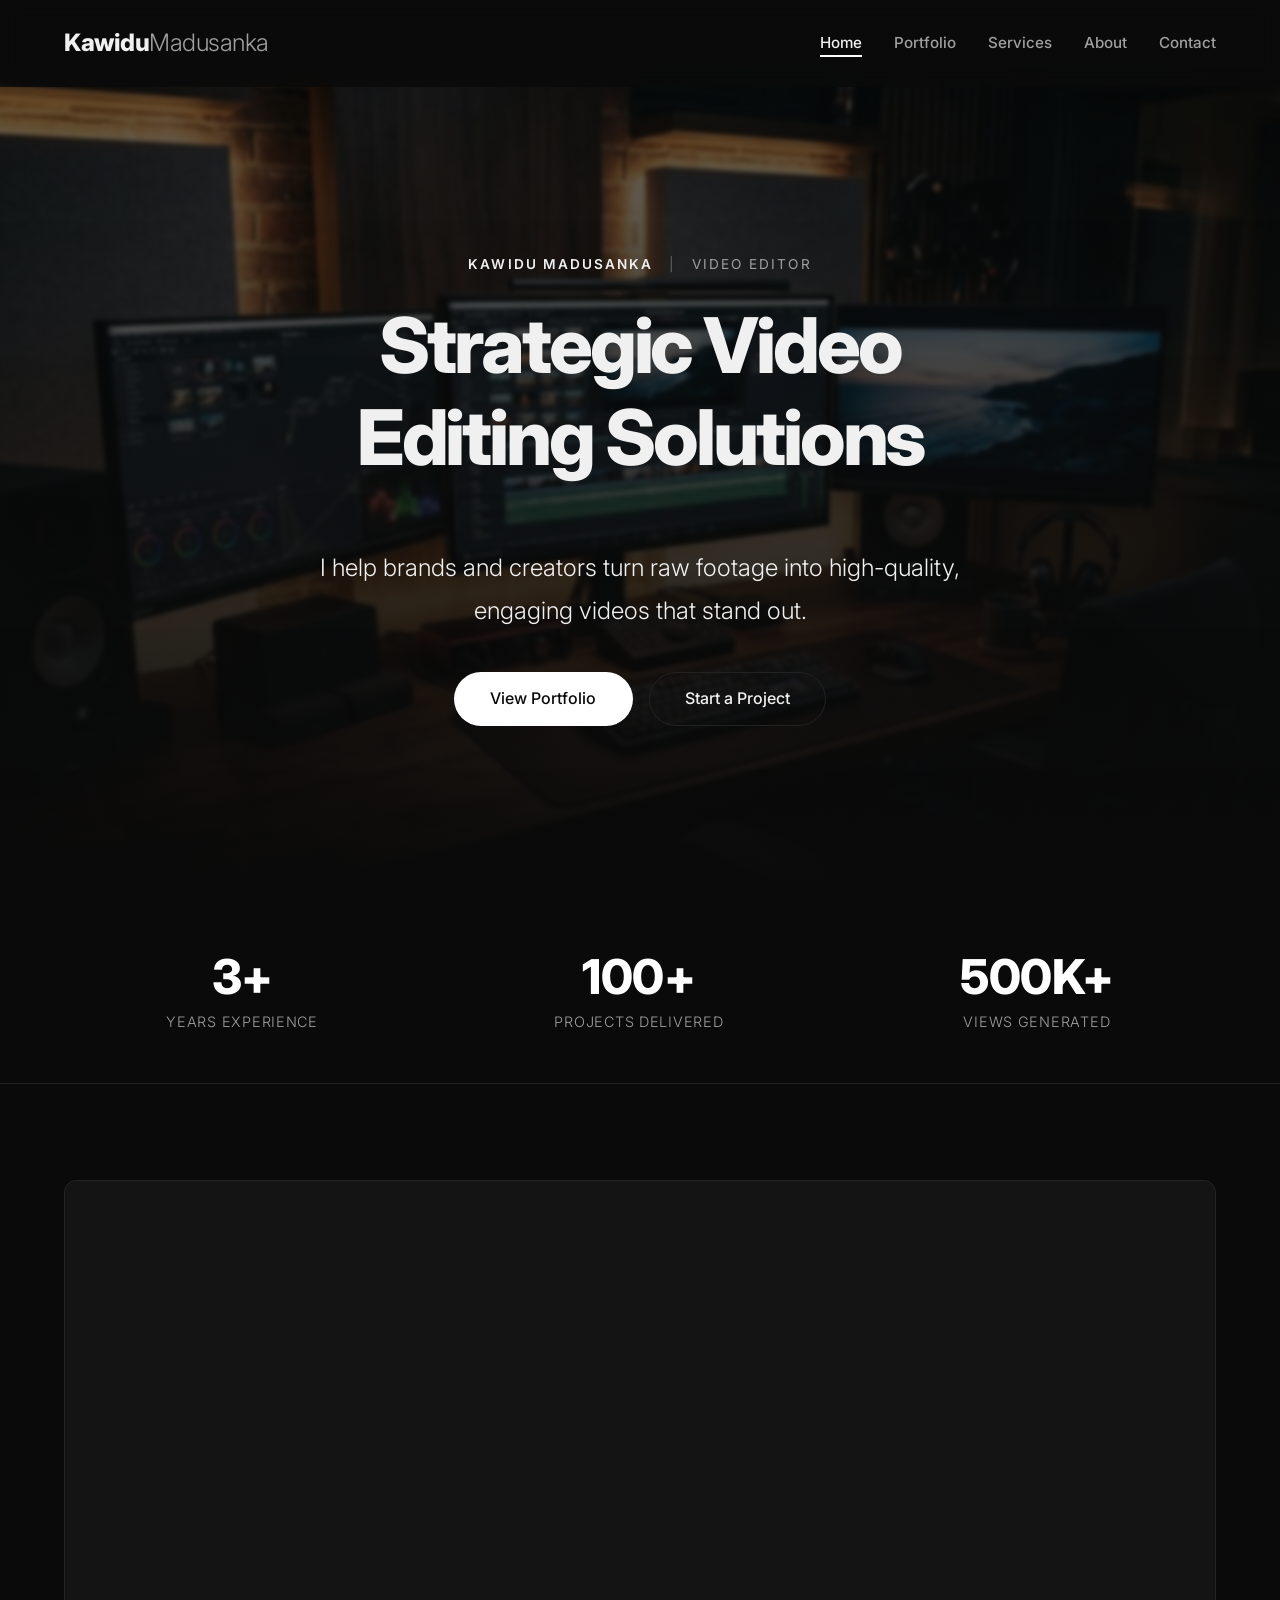
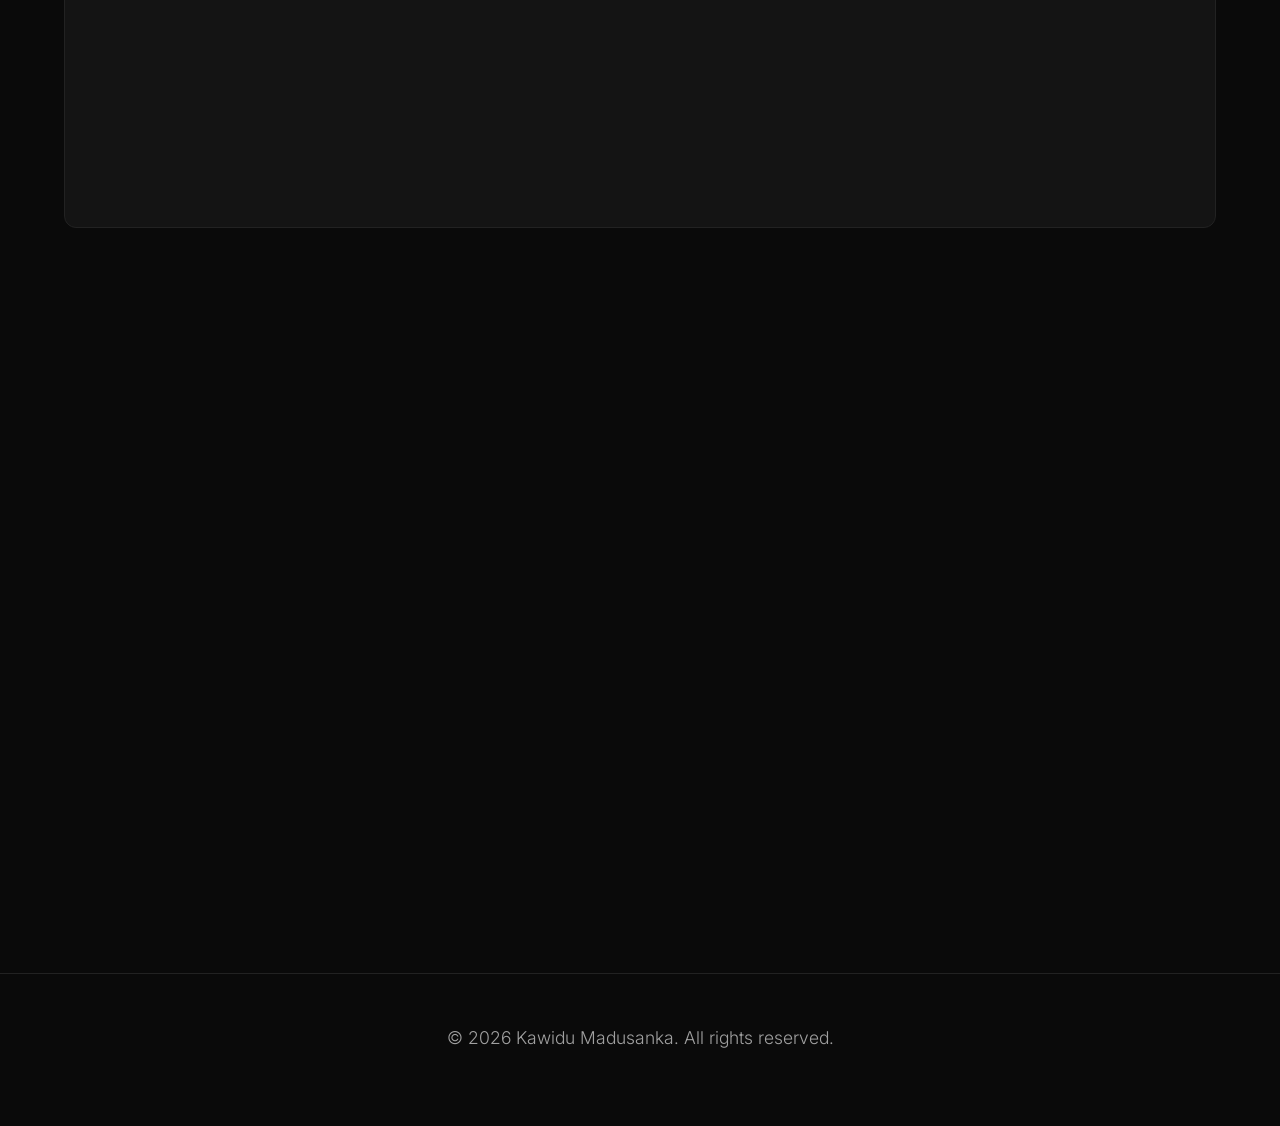
==== index.html @ 84c75832 "Add files via upload" ====
<!DOCTYPE html>
<html lang="en">

<head>
    <meta charset="UTF-8">
    <meta name="viewport" content="width=device-width, initial-scale=1.0">
    <title>Kawidu Madusanka | Video Editor</title>
    <meta name="description"
        content="Strategic video editing and premium production for visionary brands and creators.">
    <!-- Google Fonts -->
    <link rel="preconnect" href="https://fonts.googleapis.com">
    <link rel="preconnect" href="https://fonts.gstatic.com" crossorigin>
    <!-- Preconnect for YouTube Embeds for faster loading -->
    <link rel="preconnect" href="https://www.youtube.com">
    <link rel="preconnect" href="https://i.ytimg.com">
    <link rel="preconnect" href="https://i.ytimg.com" crossorigin>
    <link href="https://fonts.googleapis.com/css2?family=Inter:wght@300;400;600;800&display=swap" rel="stylesheet">
    <link rel="preload" href="assets/workspace_hero_bg.jpg" as="image">
    <link rel="stylesheet" href="css/style.css">
</head>

<body>
    <header class="header">
        <div class="logo">
            <a href="#home" data-link>Kawidu<span class="accent">Madusanka</span></a>
        </div>
        <nav class="nav">
            <ul class="nav-list">
                <li><a href="#home" class="nav-item" data-link>Home</a></li>
                <li><a href="#portfolio" class="nav-item" data-link>Portfolio</a></li>
                <li><a href="#services" class="nav-item" data-link>Services</a></li>
                <li><a href="#about" class="nav-item" data-link>About</a></li>
                <li><a href="#contact" class="nav-item" data-link>Contact</a></li>
            </ul>
        </nav>
        <div class="mobile-menu-btn">
            <span></span><span></span><span></span>
        </div>
    </header>

    <main id="app">
        <!-- SPA view is injected here -->
    </main>

    <!-- Global Service Modal -->
    <div id="service-modal" class="modal" aria-hidden="true">
        <div class="modal-overlay" data-close-modal></div>
        <div class="modal-content card">
            <button class="modal-close" data-close-modal>&times;</button>
            <div class="modal-body">
                <!-- Content injected via JS -->
            </div>
        </div>
    </div>

    <footer class="footer">
        <p>&copy; <span id="year"></span> Kawidu Madusanka. All rights reserved.</p>
    </footer>

    <!-- Templates for SPA views -->
    <template id="home-view">
        <section class="hero view-enter">
            <div class="hero-bg">
                <img src="assets/workspace_hero_bg.jpg" alt="Professional video editing workspace setup without humans">
            </div>
            <div class="hero-content">
                <div class="personal-brand fade-in-up">
                    <span class="name">Kawidu Madusanka</span>
                    <span class="separator">|</span>
                    <span class="role">Video Editor</span>
                </div>
                <h1 class="headline fade-in-up delay-1">Strategic Video<br>Editing Solutions</h1>
                <p class="hero-desc fade-in-up delay-2">I help brands and creators turn raw footage into high-quality,
                    engaging videos that stand out.</p>
                <div class="hero-actions fade-in-up delay-3">
                    <a href="#portfolio" class="btn btn-primary" data-link>View Portfolio</a>
                    <a href="#contact" class="btn btn-secondary" data-link>Start a Project</a>
                </div>
            </div>
        </section>

        <!-- Trust Stats Section -->
        <section class="trust-stats view-enter fade-in-up delay-2">
            <div class="container">
                <div class="stats-grid">
                    <div class="stat-item">
                        <h3 class="stat-number">3+</h3>
                        <p class="stat-label">Years Experience</p>
                    </div>
                    <div class="stat-item">
                        <h3 class="stat-number">100+</h3>
                        <p class="stat-label">Projects Delivered</p>
                    </div>
                    <div class="stat-item">
                        <h3 class="stat-number">500K+</h3>
                        <p class="stat-label">Views Generated</p>
                    </div>
                </div>
            </div>
        </section>

        <!-- Showreel Section -->
        <section class="showreel view-enter fade-in-up">
            <div class="container">
                <div class="video-container card" style="padding: 0; pointer-events: none;">
                    <!-- Swap "YOUR_VIDEO_ID" with your actual YouTube Video ID -->
                    <iframe width="100%" height="100%"
                        src="https://www.youtube.com/embed/PAeiPh3dhr0?autoplay=1&mute=1&loop=1&playlist=PAeiPh3dhr0&controls=0&modestbranding=1"
                        title="Showreel Autoplay" frameborder="0" loading="lazy"
                        allow="accelerometer; autoplay; clipboard-write; encrypted-media; gyroscope; picture-in-picture"
                        allowfullscreen style="position: absolute; top: 0; left: 0;">
                    </iframe>
                </div>
            </div>
        </section>

        <!-- Portfolio Preview Section -->
        <section class="portfolio-preview view-enter fade-in-up">
            <div class="container">
                <div class="section-header flex-between">
                    <h2 class="section-title left-align" style="margin-bottom:0;">Featured Work</h2>
                    <a href="#portfolio" class="btn btn-secondary" data-link>View All Work</a>
                </div>
                <div class="grid portfolio-grid" style="margin-top: 3rem;">
                    <a href="#project/1" class="portfolio-item-link" data-link>
                        <div class="portfolio-item card">
                            <div class="thumbnail">
                                <img src="assets/thumb_1.jpg" alt="Car commercial edit">
                                <div class="hover-overlay">
                                    <span>View Project</span>
                                </div>
                            </div>
                            <h3>SaaS Product Ad</h3>
                            <p>Clean UI animation and product focused edits designed to increase conversions</p>
                        </div>
                    </a>
                    <a href="#project/2" class="portfolio-item-link" data-link>
                        <div class="portfolio-item card">
                            <div class="thumbnail">
                                <img src="assets/thumb_2.jpg" alt="Music video edit">
                                <div class="hover-overlay">
                                    <span>View Project</span>
                                </div>
                            </div>
                            <h3>Echoes - Music Video</h3>
                            <p>Immersive visual storytelling.</p>
                        </div>
                    </a>
                </div>
            </div>
        </section>
    </template>

    <template id="portfolio-view">
        <section class="portfolio view-enter">
            <div class="container">
                <h2 class="section-title">Selected Works</h2>
                <div class="grid portfolio-grid">
                    <a href="#project/1" class="portfolio-item-link" data-link>
                        <div class="portfolio-item card fade-in-up">
                            <div class="thumbnail">
                                <img src="assets/thumb_1.jpg" alt="Car commercial edit">
                                <div class="hover-overlay">
                                    <span>View Project</span>
                                </div>
                            </div>
                            <h3>SaaS Product Ad</h3>
                            <p>Clean UI animation and product focused edits designed to increase conversions</p>
                        </div>
                    </a>
                    <a href="#project/2" class="portfolio-item-link" data-link>
                        <div class="portfolio-item card fade-in-up delay-1">
                            <div class="thumbnail">
                                <img src="assets/thumb_2.jpg" alt="Music video edit">
                                <div class="hover-overlay">
                                    <span>View Project</span>
                                </div>
                            </div>
                            <h3>Echoes - Music Video</h3>
                            <p>Fast-paced cuts and dynamic transitions.</p>
                        </div>
                    </a>
                    <a href="#project/3" class="portfolio-item-link" data-link>
                        <div class="portfolio-item card fade-in-up delay-2">
                            <div class="thumbnail">
                                <img src="assets/workspace_hero_bg.jpg" alt="Promo edit">
                                <div class="hover-overlay">
                                    <span>View Project</span>
                                </div>
                            </div>
                            <h3>Urban Flow - Streetwear</h3>
                            <p>Optimized 9:16 vertical social cut.</p>
                        </div>
                    </a>
                </div>
            </div>
        </section>
    </template>

    <template id="project-view">
        <section class="project-page view-enter">
            <div class="container">
                <a href="#portfolio" class="btn btn-secondary back-btn" data-link>← Back to Portfolio</a>

                <div class="video-container-page card fade-in-up" style="padding: 0;">
                    <!-- iFrame injected via JS -->
                    <iframe width="100%" height="100%" src="" title="Project Video" frameborder="0"
                        allow="accelerometer; autoplay; clipboard-write; encrypted-media; gyroscope; picture-in-picture"
                        allowfullscreen style="position: absolute; top: 0; left: 0;">
                    </iframe>
                </div>

                <div class="video-versions fade-in-up delay-1" id="project-video-versions">
                    <!-- Version buttons injected here -->
                </div>

                <div class="project-details fade-in-up delay-1">
                    <h2 class="project-title section-title" style="margin-bottom:1.5rem">Project Title</h2>
                    <p class="project-desc">Project Description</p>
                </div>

                <div class="similar-projects fade-in-up delay-2" style="margin-top: 6rem;">
                    <h3 class="section-title left-align" style="font-size: 1.8rem; margin-bottom: 2rem;">Similar
                        Projects</h3>
                    <div class="grid portfolio-grid" id="similar-projects-grid">
                        <!-- Similar projects injected via JS -->
                    </div>
                </div>
            </div>
        </section>
    </template>

    <template id="services-view">
        <section class="services view-enter">
            <div class="container">
                <h2 class="section-title">What I Do</h2>
                <div class="grid services-grid">
                    <div class="service-card card fade-in-up" data-service-id="cinematic">
                        <div class="icon">🎬</div>
                        <h3>Cinematic Edits</h3>
                        <p>High-end editing for short films, cinematic trailers, and documentary style content focusing
                            on emotional storytelling.</p>
                    </div>
                    <div class="service-card card fade-in-up delay-1" data-service-id="commercials">
                        <div class="icon">🏎️</div>
                        <h3>Commercials & Promos</h3>
                        <p>Fast-paced, high-retention ads designed to convert and drive engagement for brands.</p>
                    </div>
                    <div class="service-card card fade-in-up delay-2" data-service-id="social">
                        <div class="icon">📱</div>
                        <h3>Social Media / Shorts</h3>
                        <p>Optimized vertical cuts for TikTok, Reels, and YouTube Shorts with dynamic captions and
                            hooks.</p>
                    </div>
                    <div class="service-card card fade-in-up delay-3" data-service-id="youtube">
                        <div class="icon">📺</div>
                        <h3>YouTube Videos</h3>
                        <p>Engaging long-form content editing for creators focusing on retention flow and sound design.
                        </p>
                    </div>
                </div>
            </div>
        </section>
    </template>

    <template id="about-view">
        <section class="about view-enter">
            <div class="container">
                <div class="about-grid">
                    <div class="about-image card fade-in-right">
                        <img src="assets/DP (1).jpg" alt="Video Editor Portrait" loading="lazy" decoding="async">
                    </div>
                    <div class="about-text fade-in-left">
                        <h2 class="section-title left-align">Hi, I'm Kawidu Madusanka.</h2>
                        <p>I create cinematic video content for brands and creators.My focus is on clean edits,
                            strong storytelling, and engaging visuals that keep viewers watching.</p>
                        <p>From documentaries to social media ads, I use Premiere Pro and After Effects to deliver
                            content that looks professional and gets results.</p>
                        <div class="skills">
                            <span class="skill-tag">Adobe Premiere Pro</span>
                            <span class="skill-tag">After Effects</span>
                            <span class="skill-tag">Color Grading</span>
                            <span class="skill-tag">Sound Design</span>
                        </div>
                        <a href="#contact" class="btn btn-primary" style="margin-top:2rem;" data-link>Let's Work
                            Together</a>
                    </div>
                </div>
            </div>
        </section>
    </template>

    <template id="contact-view">
        <section class="contact view-enter">
            <div class="container">
                <h2 class="section-title">Get In Touch</h2>
                <div class="contact-grid">
                    <div class="contact-info card fade-in-right">
                        <h3>Let's start your project</h3>
                        <p>Reach out if you have raw footage waiting to be transformed, or an idea that needs a creative
                            touch.</p>
                        <div class="contact-methods">
                            <a href="mailto:kawidumadusanka20059@gmail.com" class="contact-link">📧
                                hello@kawidumadusanka.com</a>
                            <a href="https://wa.me/94788489361" class="contact-link" target="_blank" rel="noopener">💬
                                WhatsApp: 0788489361</a>
                        </div>
                    </div>
                    <div class="contact-form card fade-in-left delay-1">
                        <form action="https://formspree.io/f/xlgoqvlz" method="POST">
                            <div class="form-group">
                                <label for="name">Name</label>
                                <input type="text" id="name" name="name" required placeholder="John Doe">
                            </div>
                            <div class="form-group">
                                <label for="email">Email</label>
                                <input type="email" id="email" name="email" required placeholder="john@example.com">
                            </div>
                            <div class="form-group">
                                <label for="message">Message</label>
                                <textarea id="message" name="message" rows="5" required
                                    placeholder="Tell me about your project..."></textarea>
                            </div>
                            <button type="submit" class="btn btn-primary w-full">Send Message</button>
                        </form>
                    </div>
                </div>
            </div>
        </section>
    </template>

    <script src="js/script.js"></script>
</body>

</html>
---- css/style.css ----
/* 
===== VARIABLES ===== 
*/
:root {
    --bg-color: #0a0a0a;
    --card-bg: #141414;
    --text-main: #f0f0f0;
    --text-muted: #a0a0a0;
    --accent: #ffffff;
    --accent-hover: #cccccc;
    --border-color: #222222;
    --font-heading: 'Inter', sans-serif;
    --font-body: 'Inter', sans-serif;
    --transition-smooth: 0.4s cubic-bezier(0.16, 1, 0.3, 1);
}

/* 
===== RESET & BASE ===== 
*/
*,
*::before,
*::after {
    margin: 0;
    padding: 0;
    box-sizing: border-box;
}

html {
    scroll-behavior: smooth;
    font-size: 16px;
}

body {
    background-color: var(--bg-color);
    color: var(--text-main);
    font-family: var(--font-body);
    line-height: 1.6;
    overflow-x: hidden;
    -webkit-font-smoothing: antialiased;
}

ul {
    list-style: none;
}

a {
    text-decoration: none;
    color: inherit;
    transition: color var(--transition-smooth);
}

img {
    max-width: 100%;
    display: block;
    object-fit: cover;
}

/* 
===== TYPOGRAPHY ===== 
*/
h1,
h2,
h3,
h4,
h5,
h6 {
    font-family: var(--font-heading);
    font-weight: 600;
    line-height: 1.2;
    margin-bottom: 0.8em;
    letter-spacing: -0.01em;
}

.headline {
    font-size: clamp(3rem, 6vw, 5rem);
    font-weight: 800;
    letter-spacing: -0.04em;
}

.section-title {
    font-size: clamp(2rem, 4vw, 3rem);
    text-align: center;
    margin-bottom: 4rem;
    position: relative;
    letter-spacing: -0.02em;
}

.section-title.left-align {
    text-align: left;
}

p {
    color: var(--text-muted);
    margin-bottom: 1.5rem;
    font-size: 1.1rem;
    font-weight: 300;
    line-height: 1.8;
}

.accent {
    color: var(--text-muted);
    font-weight: 300;
}

/* 
===== LAYOUT & COMPONENTS ===== 
*/
.container {
    width: 90%;
    max-width: 1200px;
    margin: 0 auto;
}

.card {
    background-color: var(--card-bg);
    border: 1px solid var(--border-color);
    border-radius: 12px;
    padding: 2rem;
    transition: transform var(--transition-smooth), border-color var(--transition-smooth);
}

.card:hover {
    transform: translateY(-5px);
    border-color: var(--accent);
}

.grid {
    display: grid;
    gap: 2rem;
}

/* Buttons */
.btn {
    display: inline-block;
    padding: 0.8rem 2.2rem;
    border-radius: 30px;
    font-weight: 500;
    transition: all var(--transition-smooth);
    cursor: pointer;
    border: 1px solid transparent;
    text-align: center;
    transform: scale(1);
}

.btn-primary {
    background-color: var(--accent);
    color: var(--bg-color);
}

.btn-primary:hover {
    background-color: var(--bg-color);
    color: var(--accent);
    border-color: var(--accent);
    transform: scale(1.03);
}

.btn-secondary {
    background-color: transparent;
    color: var(--text-main);
    border-color: var(--border-color);
}

.btn-secondary:hover {
    border-color: var(--accent);
    color: var(--accent);
    transform: scale(1.03);
}

.w-full {
    width: 100%;
}

/* 
===== HEADER & NAVIGATION ===== 
*/
.header {
    position: fixed;
    top: 0;
    left: 0;
    width: 100%;
    padding: 1.5rem 5%;
    display: flex;
    justify-content: space-between;
    align-items: center;
    z-index: 1000;
    background: rgba(10, 10, 10, 0.8);
    backdrop-filter: blur(10px);
    border-bottom: 1px solid transparent;
    transition: border-color 0.3s;
}

.header.scrolled {
    border-bottom: 1px solid var(--border-color);
    padding: 1rem 5%;
}

.logo {
    font-size: 1.5rem;
    font-weight: 800;
    letter-spacing: -0.02em;
}

.nav-list {
    display: flex;
    gap: 2rem;
}

.nav-item {
    font-size: 0.95rem;
    font-weight: 500;
    color: var(--text-muted);
    position: relative;
}

.nav-item::after {
    content: '';
    position: absolute;
    bottom: -5px;
    left: 0;
    width: 0%;
    height: 2px;
    background-color: var(--accent);
    transition: width var(--transition-smooth);
}

.nav-item:hover,
.nav-item.active {
    color: var(--text-main);
}

.nav-item:hover::after,
.nav-item.active::after {
    width: 100%;
}

.mobile-menu-btn {
    display: none;
    flex-direction: column;
    gap: 6px;
    cursor: pointer;
    z-index: 1001;
}

.mobile-menu-btn span {
    width: 30px;
    height: 2px;
    background-color: var(--text-main);
    transition: 0.3s;
}

/* 
===== MAIN APP CONTAINER ===== 
*/
#app {
    min-height: 100vh;
    padding-top: 80px;
    /* offset for header */
}

/* 
===== HERO SECTION ===== 
*/
.hero {
    position: relative;
    height: calc(100vh - 80px);
    display: flex;
    align-items: center;
    justify-content: center;
    text-align: center;
    overflow: hidden;
}

.hero-bg {
    position: absolute;
    top: 0;
    left: 0;
    width: 100%;
    height: 100%;
    z-index: -1;
}

@keyframes slowZoom {
    0% {
        transform: scale(1.02);
    }

    100% {
        transform: scale(1.1);
    }
}

.hero-bg img {
    width: 100%;
    height: 100%;
    object-position: center;
    opacity: 0.4;
    filter: blur(2px);
    transform: scale(1.02);
    animation: slowZoom 25s infinite alternate ease-in-out;
}

.hero-bg::after {
    content: '';
    position: absolute;
    top: 0;
    left: 0;
    width: 100%;
    height: 100%;
    background: linear-gradient(to top, var(--bg-color) 0%, transparent 100%);
}

.hero-content {
    max-width: 800px;
    padding: 0 2rem;
}

.personal-brand {
    font-size: 0.85rem;
    text-transform: uppercase;
    letter-spacing: 0.15em;
    margin-bottom: 1.5rem;
    display: flex;
    align-items: center;
    justify-content: center;
    gap: 1rem;
}

.personal-brand .name {
    color: var(--text-main);
    font-weight: 600;
}

.personal-brand .role {
    color: var(--text-muted);
}

.personal-brand .separator {
    color: var(--accent);
    opacity: 0.3;
}

.hero-desc {
    font-size: clamp(1.2rem, 2vw, 1.5rem);
    margin: 1.5rem 0 2.5rem;
    color: var(--text-main);
}

.hero-actions {
    display: flex;
    gap: 1rem;
    justify-content: center;
}

/* 
===== TRUST STATS ===== 
*/
.trust-stats {
    padding: 3rem 0;
    border-bottom: 1px solid var(--border-color);
    background-color: rgba(10, 10, 10, 0.5);
}

.stats-grid {
    display: flex;
    justify-content: space-around;
    flex-wrap: wrap;
    gap: 2rem;
    text-align: center;
}

.stat-number {
    font-size: clamp(2rem, 4vw, 3rem);
    color: var(--accent);
    margin-bottom: 0.2rem;
    font-weight: 800;
}

.stat-label {
    font-size: 0.9rem;
    text-transform: uppercase;
    letter-spacing: 0.05em;
    color: var(--text-muted);
    margin-bottom: 0;
}

/* 
===== SHOWREEL ===== 
*/
.showreel {
    padding: 6rem 0;
}

.video-container {
    position: relative;
    aspect-ratio: 16/9;
    padding: 0;
    overflow: hidden;
    display: flex;
    align-items: center;
    justify-content: center;
    cursor: pointer;
    border-radius: 12px;
}

.video-thumbnail {
    position: absolute;
    top: 0;
    left: 0;
    width: 100%;
    height: 100%;
    object-fit: cover;
    transition: transform 0.8s ease;
}

.video-container:hover .video-thumbnail {
    transform: scale(1.05);
}

.video-overlay {
    position: absolute;
    top: 0;
    left: 0;
    width: 100%;
    height: 100%;
    background: rgba(0, 0, 0, 0.4);
    transition: background 0.4s ease;
}

.video-container:hover .video-overlay {
    background: rgba(0, 0, 0, 0.2);
}

.play-btn {
    position: relative;
    z-index: 2;
    width: 80px;
    height: 80px;
    background: rgba(255, 255, 255, 0.1);
    backdrop-filter: blur(5px);
    border: 1px solid rgba(255, 255, 255, 0.3);
    border-radius: 50%;
    display: flex;
    align-items: center;
    justify-content: center;
    cursor: pointer;
    transition: all var(--transition-smooth);
}

.play-icon {
    width: 0;
    height: 0;
    border-top: 10px solid transparent;
    border-bottom: 10px solid transparent;
    border-left: 15px solid var(--accent);
    margin-left: 5px;
    transition: transform var(--transition-smooth);
}

.video-container:hover .play-btn {
    transform: scale(1.1);
    background: rgba(255, 255, 255, 0.2);
}

/* 
===== PORTFOLIO PREVIEW ===== 
*/
.portfolio-preview {
    padding-bottom: 6rem;
}

.flex-between {
    display: flex;
    justify-content: space-between;
    align-items: flex-end;
}

/* 
===== PORTFOLIO SECTION ===== 
*/
.portfolio {
    padding: 6rem 0;
}

.portfolio-grid {
    grid-template-columns: repeat(auto-fit, minmax(320px, 1fr));
}

.portfolio-item {
    padding: 0;
    overflow: hidden;
    cursor: pointer;
}

.portfolio-item .thumbnail {
    position: relative;
    overflow: hidden;
    aspect-ratio: 16/9;
}

.portfolio-item .thumbnail img {
    width: 100%;
    height: 100%;
    transition: transform 0.6s cubic-bezier(0.16, 1, 0.3, 1);
}

.portfolio-item:hover .thumbnail img {
    transform: scale(1.08);
}

.hover-overlay {
    position: absolute;
    top: 0;
    left: 0;
    width: 100%;
    height: 100%;
    background: rgba(0, 0, 0, 0.6);
    display: flex;
    align-items: center;
    justify-content: center;
    opacity: 0;
    transition: opacity var(--transition-smooth);
}

.hover-overlay span {
    border: 1px solid var(--accent);
    padding: 0.5rem 1.5rem;
    border-radius: 30px;
    font-weight: 500;
    transform: translateY(20px);
    transition: transform var(--transition-smooth);
}

.portfolio-item:hover .hover-overlay {
    opacity: 1;
}

.portfolio-item:hover .hover-overlay span {
    transform: translateY(0);
}

.portfolio-item h3 {
    margin: 1.5rem 1.5rem 0.5rem;
    font-size: 1.25rem;
}

.portfolio-item p {
    margin: 0 1.5rem 1.5rem;
    font-size: 0.9rem;
}

a.portfolio-item-link {
    display: block;
    height: 100%;
}

a.portfolio-item-link .card {
    height: 100%;
    margin: 0;
}

/* 
===== PROJECT PAGE ===== 
*/
.project-page {
    padding-bottom: 6rem;
}

.back-btn {
    margin-bottom: 2rem;
}

.video-container-page {
    position: relative;
    aspect-ratio: 16/9;
    padding: 0;
    overflow: hidden;
    display: flex;
    align-items: center;
    justify-content: center;
    border-radius: 12px;
    background-color: var(--card-bg);
    box-shadow: 0 10px 40px rgba(0, 0, 0, 0.5);
    margin-bottom: 3rem;
}

.video-container-page iframe {
    position: absolute;
    top: 0;
    left: 0;
    width: 100%;
    height: 100%;
}

.video-vertical {
    aspect-ratio: 9/16;
    max-width: 450px;
    margin-left: auto;
    margin-right: auto;
}

.video-versions {
    display: flex;
    justify-content: center;
    gap: 1rem;
    margin-bottom: 3rem;
    flex-wrap: wrap;
}

.version-btn {
    padding: 0.6rem 1.5rem;
    border: 1px solid var(--border-color);
    background: transparent;
    color: var(--text-muted);
    border-radius: 30px;
    cursor: pointer;
    font-family: var(--font-body);
    font-weight: 500;
    font-size: 0.95rem;
    transition: all var(--transition-smooth);
}

.version-btn.active {
    background: var(--text-main);
    color: var(--bg-color);
    border-color: var(--text-main);
}

.version-btn:hover:not(.active) {
    border-color: var(--accent);
    color: var(--accent);
}

.project-details {
    max-width: 800px;
    margin: 0 auto;
    text-align: center;
}

/* 
===== GLOBAL MODAL ===== 
*/
.modal {
    position: fixed;
    top: 0;
    left: 0;
    width: 100vw;
    height: 100vh;
    z-index: 2000;
    display: flex;
    align-items: center;
    justify-content: center;
    opacity: 0;
    pointer-events: none;
    transition: opacity 0.4s ease;
}

.modal.open {
    opacity: 1;
    pointer-events: all;
}

.modal-overlay {
    position: absolute;
    top: 0;
    left: 0;
    width: 100%;
    height: 100%;
    background: rgba(10, 10, 10, 0.7);
    backdrop-filter: blur(8px);
}

.modal-content {
    position: relative;
    width: 90%;
    max-width: 500px;
    z-index: 2001;
    transform: scale(0.95) translateY(20px);
    transition: transform 0.4s cubic-bezier(0.16, 1, 0.3, 1);
    background: var(--card-bg);
    border: 1px solid rgba(255, 255, 255, 0.05);
    padding: 3rem;
}

.modal.open .modal-content {
    transform: scale(1) translateY(0);
}

.modal-close {
    position: absolute;
    top: 1rem;
    right: 1.5rem;
    font-size: 2rem;
    background: transparent;
    border: none;
    color: var(--text-muted);
    cursor: pointer;
    transition: color 0.3s;
}

.modal-close:hover {
    color: var(--accent);
}

.modal-list {
    list-style: none;
    margin: 0;
    padding: 0;
    text-align: left;
}

.modal-list li {
    position: relative;
    padding-left: 1.5rem;
    margin-bottom: 0.8rem;
    font-size: 1rem;
    color: var(--text-muted);
}

.modal-list li::before {
    content: '→';
    position: absolute;
    left: 0;
    color: var(--accent);
}

body.no-scroll {
    overflow: hidden;
}

/* 
===== SERVICES SECTION ===== 
*/
.services {
    padding: 6rem 0;
}

.services-grid {
    grid-template-columns: repeat(auto-fit, minmax(260px, 1fr));
}

.service-card {
    text-align: center;
    padding: 3rem 2rem;
    cursor: pointer;
}

.service-card .icon {
    font-size: 3rem;
    margin-bottom: 1.5rem;
    opacity: 0.8;
}

/* 
===== ABOUT SECTION ===== 
*/
.about {
    padding: 6rem 0;
}

.about-grid {
    display: grid;
    grid-template-columns: 1fr 1fr;
    gap: 4rem;
    align-items: center;
}

.about-image {
    padding: 0;
    overflow: hidden;
    position: relative;
    border-radius: 12px;
}

.about-image img {
    width: 100%;
    aspect-ratio: 4/5;
}

.skills {
    display: flex;
    flex-wrap: wrap;
    gap: 0.5rem;
    margin-top: 1.5rem;
}

.skill-tag {
    background-color: var(--card-bg);
    border: 1px solid var(--border-color);
    padding: 0.4rem 1rem;
    border-radius: 20px;
    font-size: 0.9rem;
    color: var(--text-muted);
}

/* 
===== CONTACT SECTION ===== 
*/
.contact {
    padding: 6rem 0;
}

.contact-grid {
    display: grid;
    grid-template-columns: 1fr 1fr;
    gap: 4rem;
}

.contact-methods {
    margin-top: 2rem;
    display: flex;
    flex-direction: column;
    gap: 1rem;
}

.contact-link {
    display: inline-block;
    padding: 1rem;
    background-color: var(--bg-color);
    border: 1px solid var(--border-color);
    border-radius: 8px;
    transition: border-color var(--transition-smooth);
}

.contact-link:hover {
    border-color: var(--accent);
}

.form-group {
    margin-bottom: 1.5rem;
}

.form-group label {
    display: block;
    margin-bottom: 0.5rem;
    color: var(--text-muted);
    font-size: 0.9rem;
}

.form-group input,
.form-group textarea {
    width: 100%;
    padding: 1rem;
    background-color: var(--bg-color);
    border: 1px solid var(--border-color);
    border-radius: 8px;
    color: var(--text-main);
    font-family: var(--font-body);
    transition: border-color var(--transition-smooth), box-shadow var(--transition-smooth);
}

.form-group input:focus,
.form-group textarea:focus {
    outline: none;
    border-color: var(--accent);
    box-shadow: 0 0 0 2px rgba(255, 255, 255, 0.1);
}

/* 
===== FOOTER ===== 
*/
.footer {
    text-align: center;
    padding: 3rem 0;
    border-top: 1px solid var(--border-color);
    color: var(--text-muted);
    font-size: 0.9rem;
}

/* 
===== ANIMATIONS ===== 
*/
.fade-in-up,
.fade-in-left,
.fade-in-right {
    opacity: 0;
    transition: opacity 0.8s cubic-bezier(0.16, 1, 0.3, 1), transform 0.8s cubic-bezier(0.16, 1, 0.3, 1);
}

.fade-in-up {
    transform: translateY(30px);
}

.fade-in-left {
    transform: translateX(-30px);
}

.fade-in-right {
    transform: translateX(30px);
}

.fade-in-up.is-visible,
.fade-in-left.is-visible,
.fade-in-right.is-visible,
.hero .fade-in-up,
.hero .fade-in-left,
.hero .fade-in-right {
    opacity: 1;
    transform: translate(0);
}

.delay-1 {
    transition-delay: 0.1s;
    animation-delay: 0.1s;
}

.delay-2 {
    transition-delay: 0.2s;
    animation-delay: 0.2s;
}

.delay-3 {
    transition-delay: 0.3s;
    animation-delay: 0.3s;
}

/* Keep existing keyframes just in case */
@keyframes fadeInUp {
    to {
        opacity: 1;
        transform: translate(0);
    }
}

/* View Transitions */
.view-enter {
    animation: viewEnter 0.5s cubic-bezier(0.16, 1, 0.3, 1) forwards;
}

.view-leave {
    animation: viewLeave 0.3s cubic-bezier(0.16, 1, 0.3, 1) forwards;
}

@keyframes viewEnter {
    from {
        opacity: 0;
        transform: scale(0.98);
    }

    to {
        opacity: 1;
        transform: scale(1);
    }
}

@keyframes viewLeave {
    from {
        opacity: 1;
        transform: scale(1);
    }

    to {
        opacity: 0;
        transform: scale(0.98);
    }
}

/* 
===== RESPONSIVE ===== 
*/
@media (max-width: 860px) {

    .about-grid,
    .contact-grid {
        grid-template-columns: 1fr;
    }

    .hero-actions {
        flex-direction: column;
    }

    .mobile-menu-btn {
        display: flex;
    }

    .nav {
        position: fixed;
        top: 0;
        right: -100%;
        width: 100vw;
        height: 100vh;
        background-color: var(--bg-color);
        display: flex;
        align-items: center;
        justify-content: center;
        transition: right 0.4s cubic-bezier(0.16, 1, 0.3, 1);
        z-index: 1000;
    }

    .nav.open {
        right: 0;
    }

    .nav-list {
        flex-direction: column;
        align-items: center;
        gap: 3rem;
    }

    .nav-item {
        font-size: 1.5rem;
    }

    .mobile-menu-btn.open span:nth-child(1) {
        transform: translateY(8px) rotate(45deg);
    }

    .mobile-menu-btn.open span:nth-child(2) {
        opacity: 0;
    }

    .mobile-menu-btn.open span:nth-child(3) {
        transform: translateY(-8px) rotate(-45deg);
    }
}

@media (max-width: 600px) {
    .flex-between {
        flex-direction: column;
        align-items: flex-start;
        gap: 1rem;
    }
}
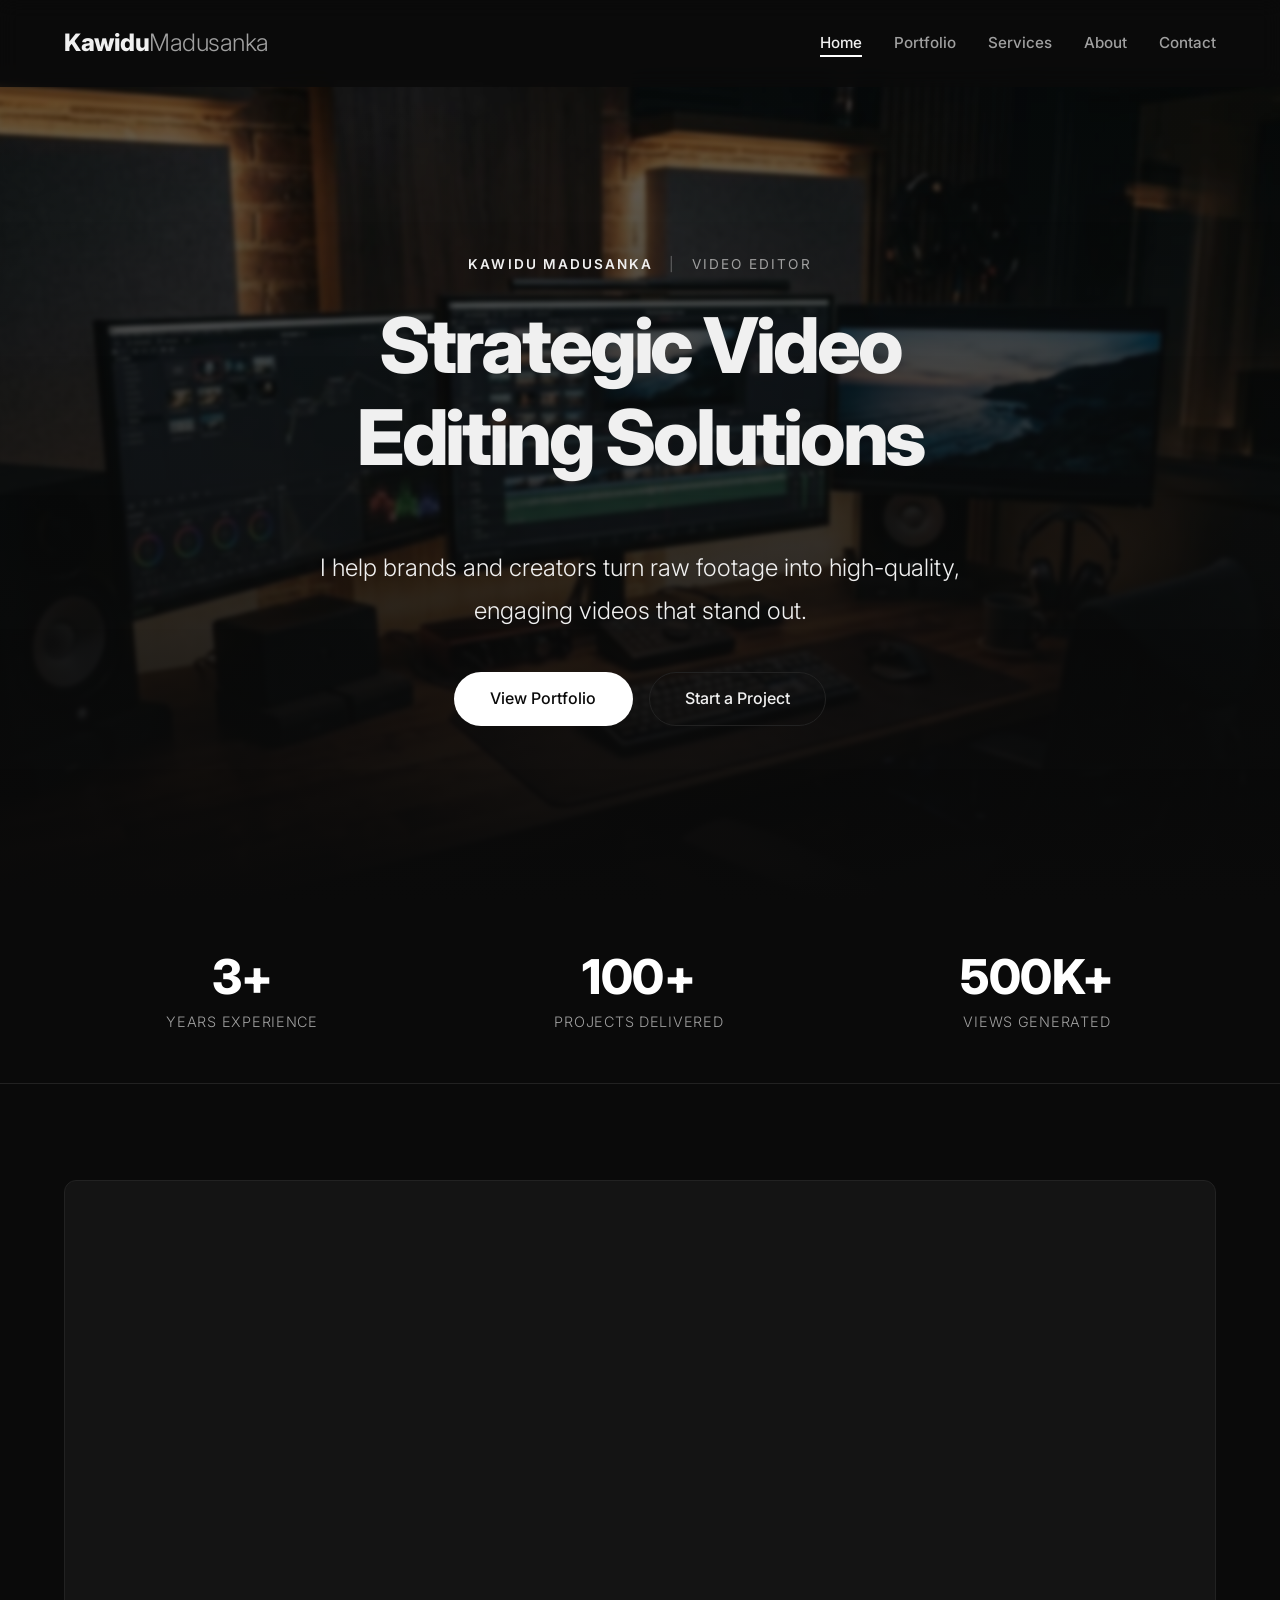
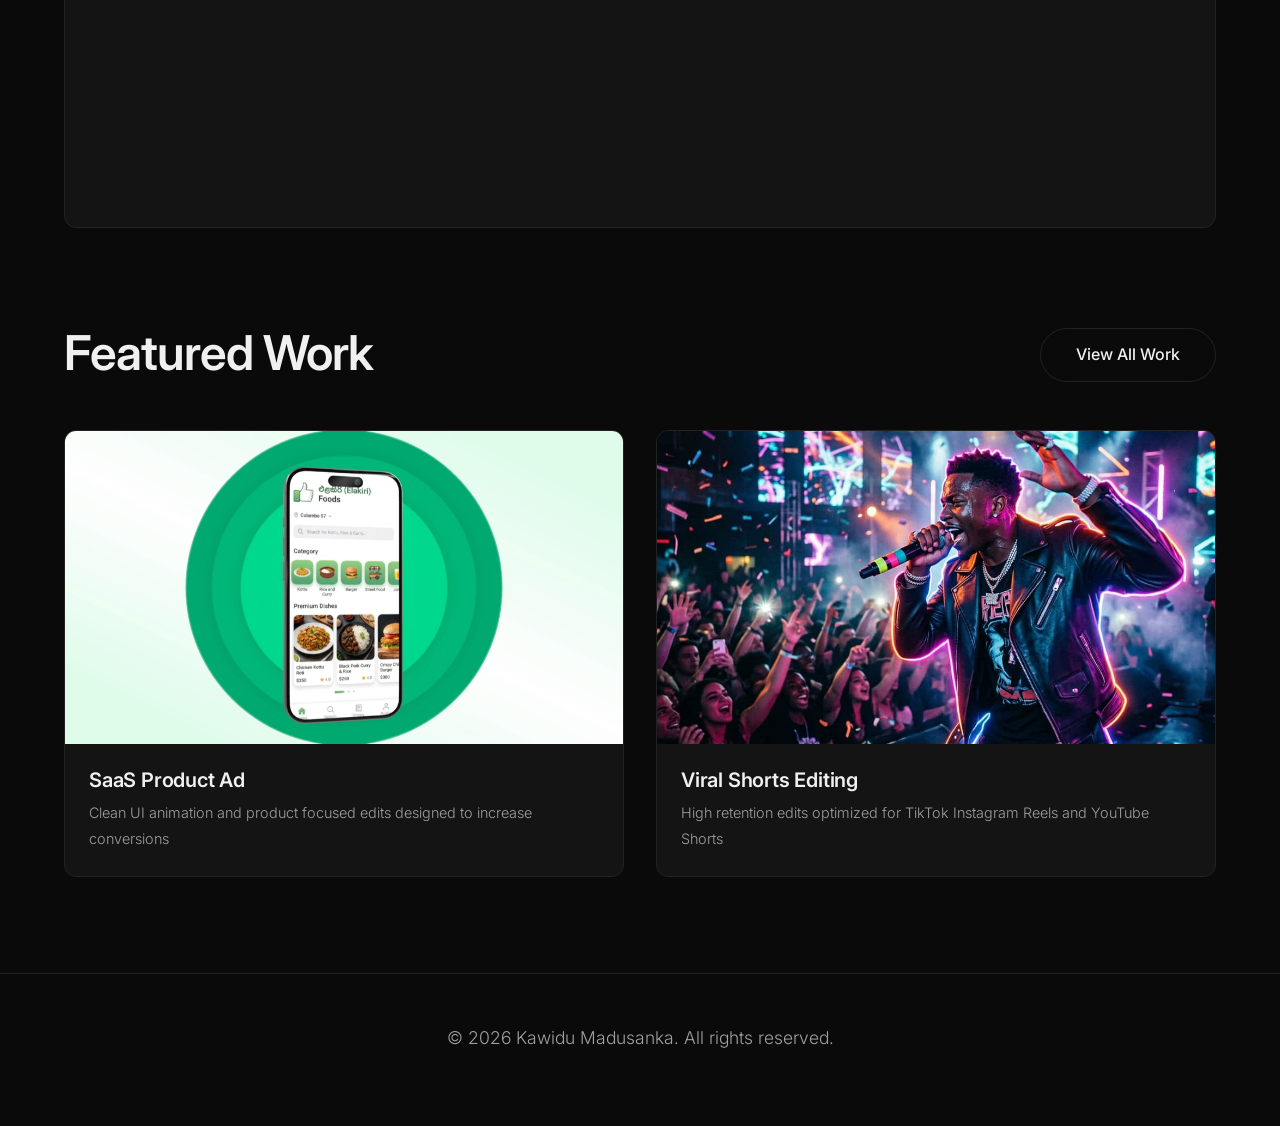
==== commit 748f6127: "Add files via upload" ====
--- a/index.html
+++ b/index.html
@@ -142,8 +142,8 @@
                                     <span>View Project</span>
                                 </div>
                             </div>
-                            <h3>Echoes - Music Video</h3>
-                            <p>Immersive visual storytelling.</p>
+                            <h3>Viral Shorts Editing</h3>
+                            <p>High retention edits optimized for TikTok Instagram Reels and YouTube Shorts</p>
                         </div>
                     </a>
                 </div>
@@ -176,8 +176,8 @@
                                     <span>View Project</span>
                                 </div>
                             </div>
-                            <h3>Echoes - Music Video</h3>
-                            <p>Fast-paced cuts and dynamic transitions.</p>
+                            <h3>Viral Shorts Editing</h3>
+                            <p>High retention edits optimized for TikTok Instagram Reels and YouTube Shorts</p>
                         </div>
                     </a>
                     <a href="#project/3" class="portfolio-item-link" data-link>
@@ -188,8 +188,8 @@
                                     <span>View Project</span>
                                 </div>
                             </div>
-                            <h3>Urban Flow - Streetwear</h3>
-                            <p>Optimized 9:16 vertical social cut.</p>
+                            <h3>Podcast Editing</h3>
+                            <p>Clean cuts subtitles and pacing designed for engaging podcast content.</p>
                         </div>
                     </a>
                 </div>
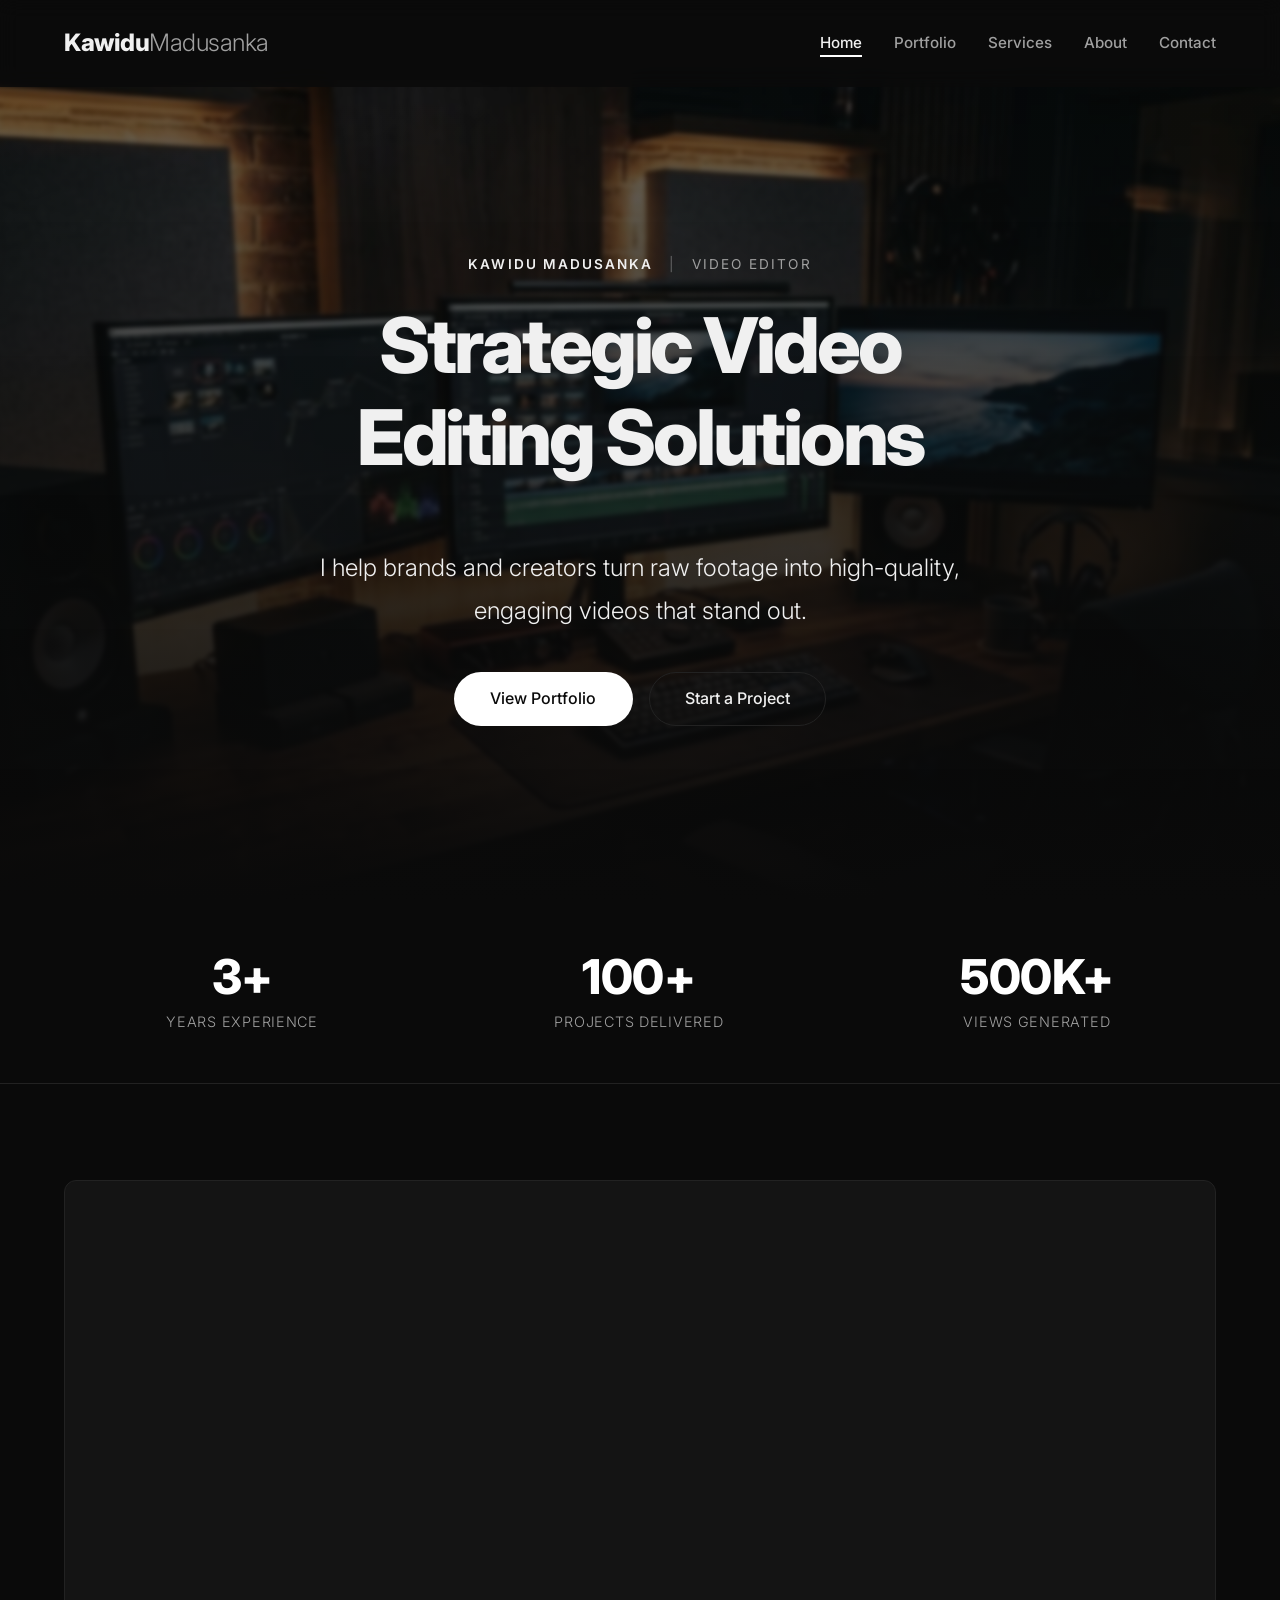
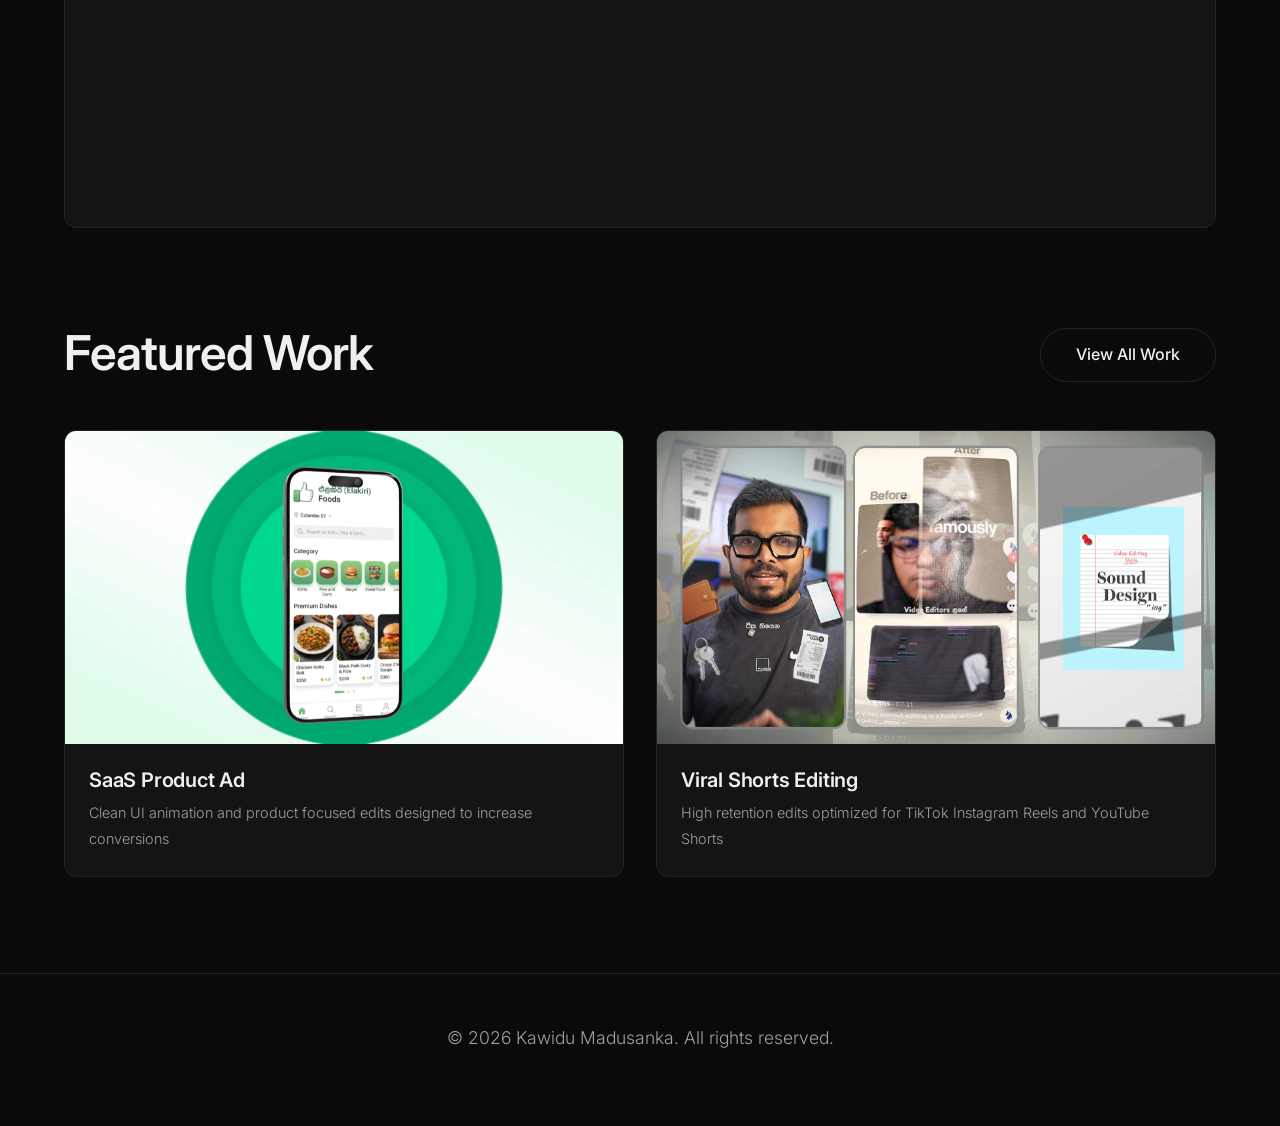
==== commit 8a0dd0ab: "Add files via upload" ====
--- a/index.html
+++ b/index.html
@@ -137,7 +137,7 @@
                     <a href="#project/2" class="portfolio-item-link" data-link>
                         <div class="portfolio-item card">
                             <div class="thumbnail">
-                                <img src="assets/thumb_2.jpg" alt="Music video edit">
+                                <img src="assets/3TH.jpg" alt="Music video edit">
                                 <div class="hover-overlay">
                                     <span>View Project</span>
                                 </div>
@@ -171,7 +171,7 @@
                     <a href="#project/2" class="portfolio-item-link" data-link>
                         <div class="portfolio-item card fade-in-up delay-1">
                             <div class="thumbnail">
-                                <img src="assets/thumb_2.jpg" alt="Music video edit">
+                                <img src="assets/3TH.jpg" alt="Music video edit">
                                 <div class="hover-overlay">
                                     <span>View Project</span>
                                 </div>
@@ -183,7 +183,7 @@
                     <a href="#project/3" class="portfolio-item-link" data-link>
                         <div class="portfolio-item card fade-in-up delay-2">
                             <div class="thumbnail">
-                                <img src="assets/workspace_hero_bg.jpg" alt="Promo edit">
+                                <img src="assets/2TH.jpg" alt="Promo edit">
                                 <div class="hover-overlay">
                                     <span>View Project</span>
                                 </div>
@@ -235,28 +235,29 @@
             <div class="container">
                 <h2 class="section-title">What I Do</h2>
                 <div class="grid services-grid">
-                    <div class="service-card card fade-in-up" data-service-id="cinematic">
-                        <div class="icon">🎬</div>
-                        <h3>Cinematic Edits</h3>
-                        <p>High-end editing for short films, cinematic trailers, and documentary style content focusing
-                            on emotional storytelling.</p>
-                    </div>
-                    <div class="service-card card fade-in-up delay-1" data-service-id="commercials">
-                        <div class="icon">🏎️</div>
-                        <h3>Commercials & Promos</h3>
-                        <p>Fast-paced, high-retention ads designed to convert and drive engagement for brands.</p>
-                    </div>
-                    <div class="service-card card fade-in-up delay-2" data-service-id="social">
+                    <div class="service-card card fade-in-up" data-service-id="saas">
+                        <div class="icon">💻</div>
+                        <h3>SaaS Ads & UI Animation</h3>
+                        <p>High-converting SaaS ad videos and UI animations designed to showcase product features,
+                            improve clarity, and drive user engagement.</p>
+                    </div>
+                    <div class="service-card card fade-in-up delay-1" data-service-id="shorts">
                         <div class="icon">📱</div>
-                        <h3>Social Media / Shorts</h3>
-                        <p>Optimized vertical cuts for TikTok, Reels, and YouTube Shorts with dynamic captions and
-                            hooks.</p>
+                        <h3>Viral Shorts Editing</h3>
+                        <p>Fast-paced short-form edits optimized for retention with dynamic cuts, subtitles, and strong
+                            hooks for TikTok, Instagram Reels, and YouTube Shorts.</p>
+                    </div>
+                    <div class="service-card card fade-in-up delay-2" data-service-id="podcast">
+                        <div class="icon">🎙️</div>
+                        <h3>Podcast Editing</h3>
+                        <p>Clean and engaging podcast edits with smooth cuts, subtitles, and pacing designed to maintain
+                            viewer attention and deliver a professional viewing experience.</p>
                     </div>
                     <div class="service-card card fade-in-up delay-3" data-service-id="youtube">
                         <div class="icon">📺</div>
-                        <h3>YouTube Videos</h3>
-                        <p>Engaging long-form content editing for creators focusing on retention flow and sound design.
-                        </p>
+                        <h3>YouTube Long-Form Editing</h3>
+                        <p>Structured long-form edits focused on storytelling, pacing, and audience retention for
+                            creators and brands.</p>
                     </div>
                 </div>
             </div>
--- a/css/style.css
+++ b/css/style.css
@@ -130,12 +130,24 @@
 }
 
 /* Buttons */
+@keyframes subtlePulse {
+    0% {
+        box-shadow: 0 0 0 0 rgba(255, 255, 255, 0.15);
+    }
+    70% {
+        box-shadow: 0 0 0 10px rgba(255, 255, 255, 0);
+    }
+    100% {
+        box-shadow: 0 0 0 0 rgba(255, 255, 255, 0);
+    }
+}
+
 .btn {
     display: inline-block;
     padding: 0.8rem 2.2rem;
     border-radius: 30px;
     font-weight: 500;
-    transition: all var(--transition-smooth);
+    transition: transform 0.4s cubic-bezier(0.16, 1, 0.3, 1), background-color 0.3s, color 0.3s, border-color 0.3s, box-shadow 0.4s cubic-bezier(0.16, 1, 0.3, 1);
     cursor: pointer;
     border: 1px solid transparent;
     text-align: center;
@@ -145,13 +157,16 @@
 .btn-primary {
     background-color: var(--accent);
     color: var(--bg-color);
+    animation: subtlePulse 3s infinite;
 }
 
 .btn-primary:hover {
     background-color: var(--bg-color);
     color: var(--accent);
     border-color: var(--accent);
-    transform: scale(1.03);
+    transform: scale(1.05);
+    box-shadow: 0 0 20px rgba(255, 255, 255, 0.15);
+    animation: none;
 }
 
 .btn-secondary {
@@ -163,7 +178,8 @@
 .btn-secondary:hover {
     border-color: var(--accent);
     color: var(--accent);
-    transform: scale(1.03);
+    transform: scale(1.05);
+    box-shadow: 0 0 15px rgba(255, 255, 255, 0.1);
 }
 
 .w-full {
@@ -292,7 +308,7 @@
 .hero-bg img {
     width: 100%;
     height: 100%;
-    object-position: center;
+    object-position: center calc(50% + var(--parallax-y, 0px));
     opacity: 0.4;
     filter: blur(2px);
     transform: scale(1.02);
@@ -500,6 +516,7 @@
 .portfolio-item .thumbnail img {
     width: 100%;
     height: 100%;
+    transform: scale(1);
     transition: transform 0.6s cubic-bezier(0.16, 1, 0.3, 1);
 }
 
@@ -739,9 +756,58 @@
 }
 
 .service-card {
+    position: relative;
+    overflow: hidden;
     text-align: center;
     padding: 3rem 2rem;
     cursor: pointer;
+    transform-style: preserve-3d;
+    transform: perspective(1000px) rotateX(0deg) rotateY(0deg) scale3d(1, 1, 1);
+    transition: transform var(--transition-smooth), box-shadow var(--transition-smooth), border-color var(--transition-smooth);
+}
+
+.service-card:hover {
+    transition: transform 0.1s ease-out, box-shadow var(--transition-smooth), border-color var(--transition-smooth);
+    transform: perspective(1000px) rotateX(var(--rotate-x, 0deg)) rotateY(var(--rotate-y, 0deg)) scale3d(1.02, 1.02, 1.02);
+    box-shadow: 0 10px 30px rgba(255, 255, 255, 0.05);
+    border-color: var(--accent);
+}
+
+.service-card::before {
+    content: '';
+    position: absolute;
+    top: 0;
+    left: 0;
+    width: 100%;
+    height: 100%;
+    opacity: 0;
+    background: radial-gradient(
+        800px circle at var(--mouse-x, 50%) var(--mouse-y, 50%), 
+        rgba(255, 255, 255, 0.06),
+        transparent 40%
+    );
+    transition: opacity 0.3s;
+    pointer-events: none;
+    z-index: 0;
+}
+
+.service-card:hover::before {
+    opacity: 1;
+}
+
+.service-card > * {
+    position: relative;
+    z-index: 1;
+}
+
+/* Fallback for touch devices */
+@media (hover: none) and (pointer: coarse) {
+    .service-card:hover {
+        transform: translateY(-8px) scale(1.02);
+    }
+    .service-card::before {
+        display: none;
+    }
 }
 
 .service-card .icon {
@@ -774,6 +840,8 @@
 .about-image img {
     width: 100%;
     aspect-ratio: 4/5;
+    object-position: center calc(50% + var(--parallax-y, 0px));
+    transform: scale(1.1);
 }
 
 .skills {
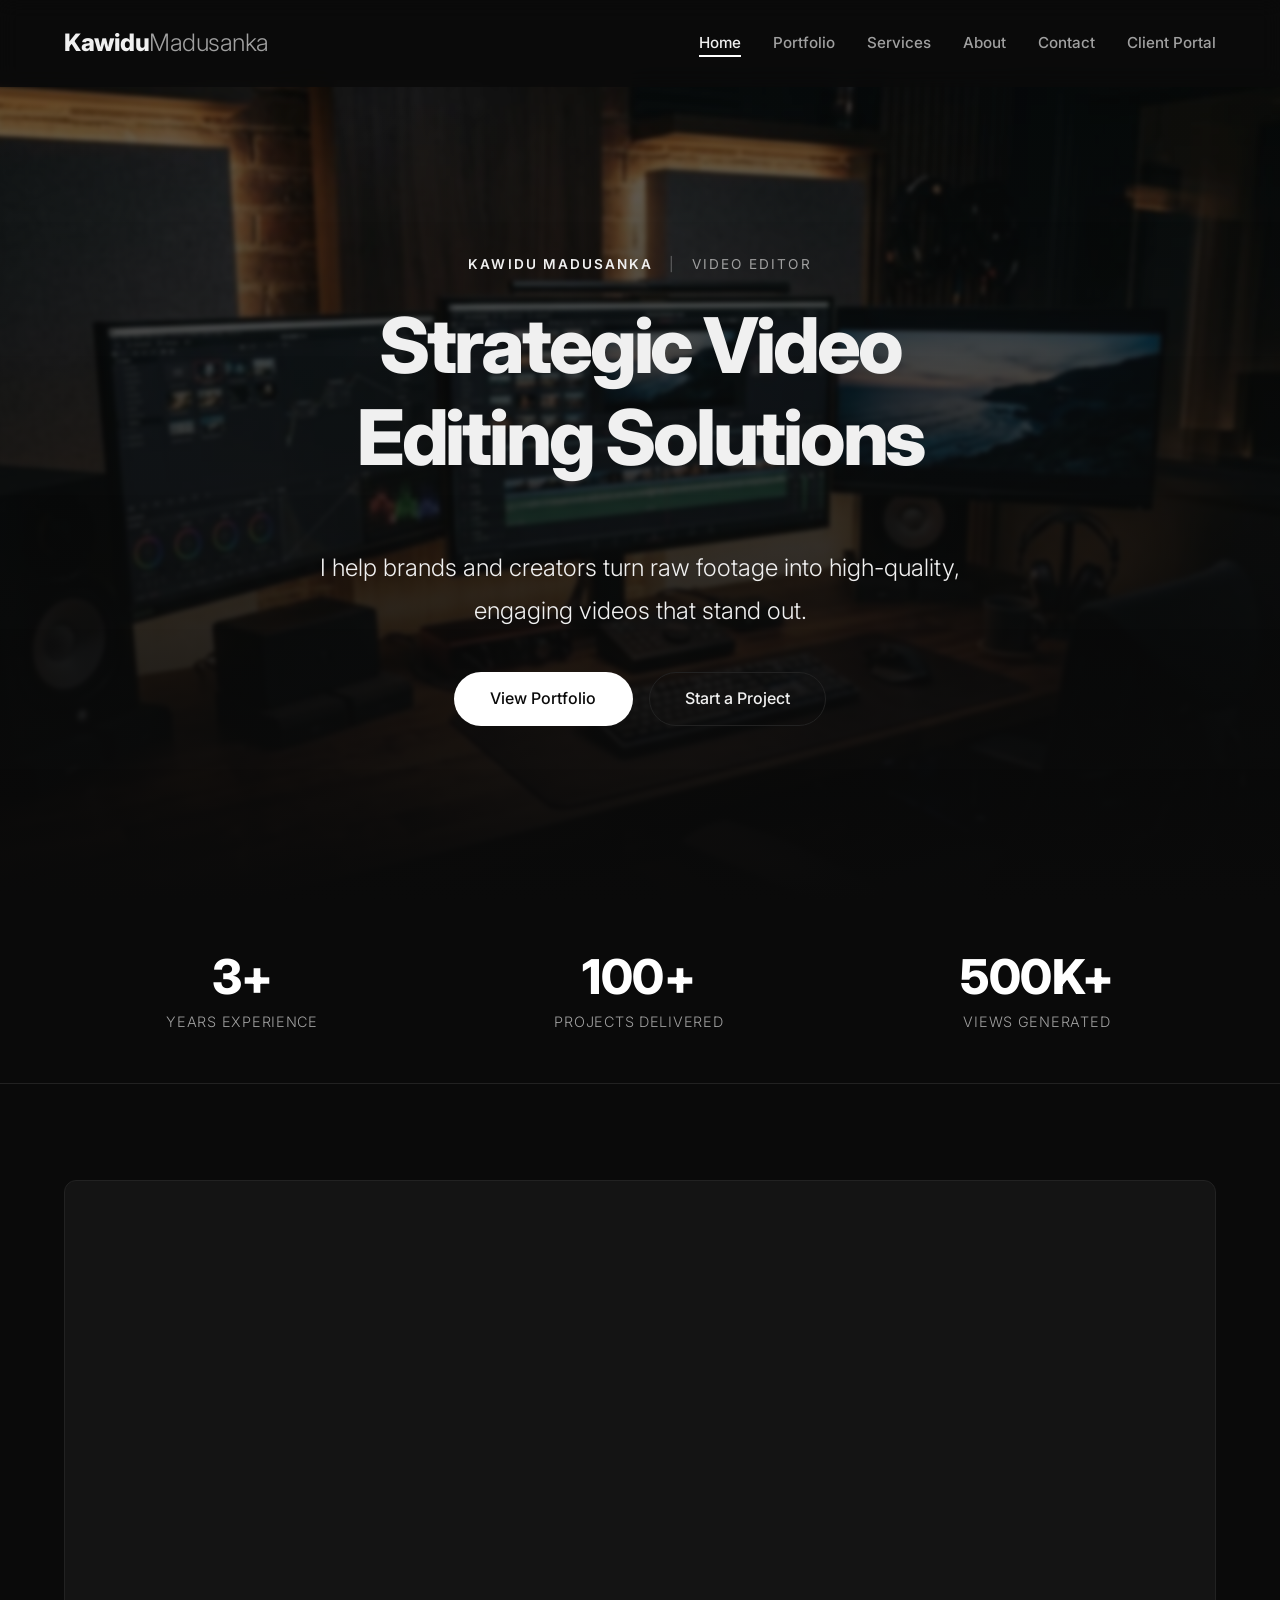
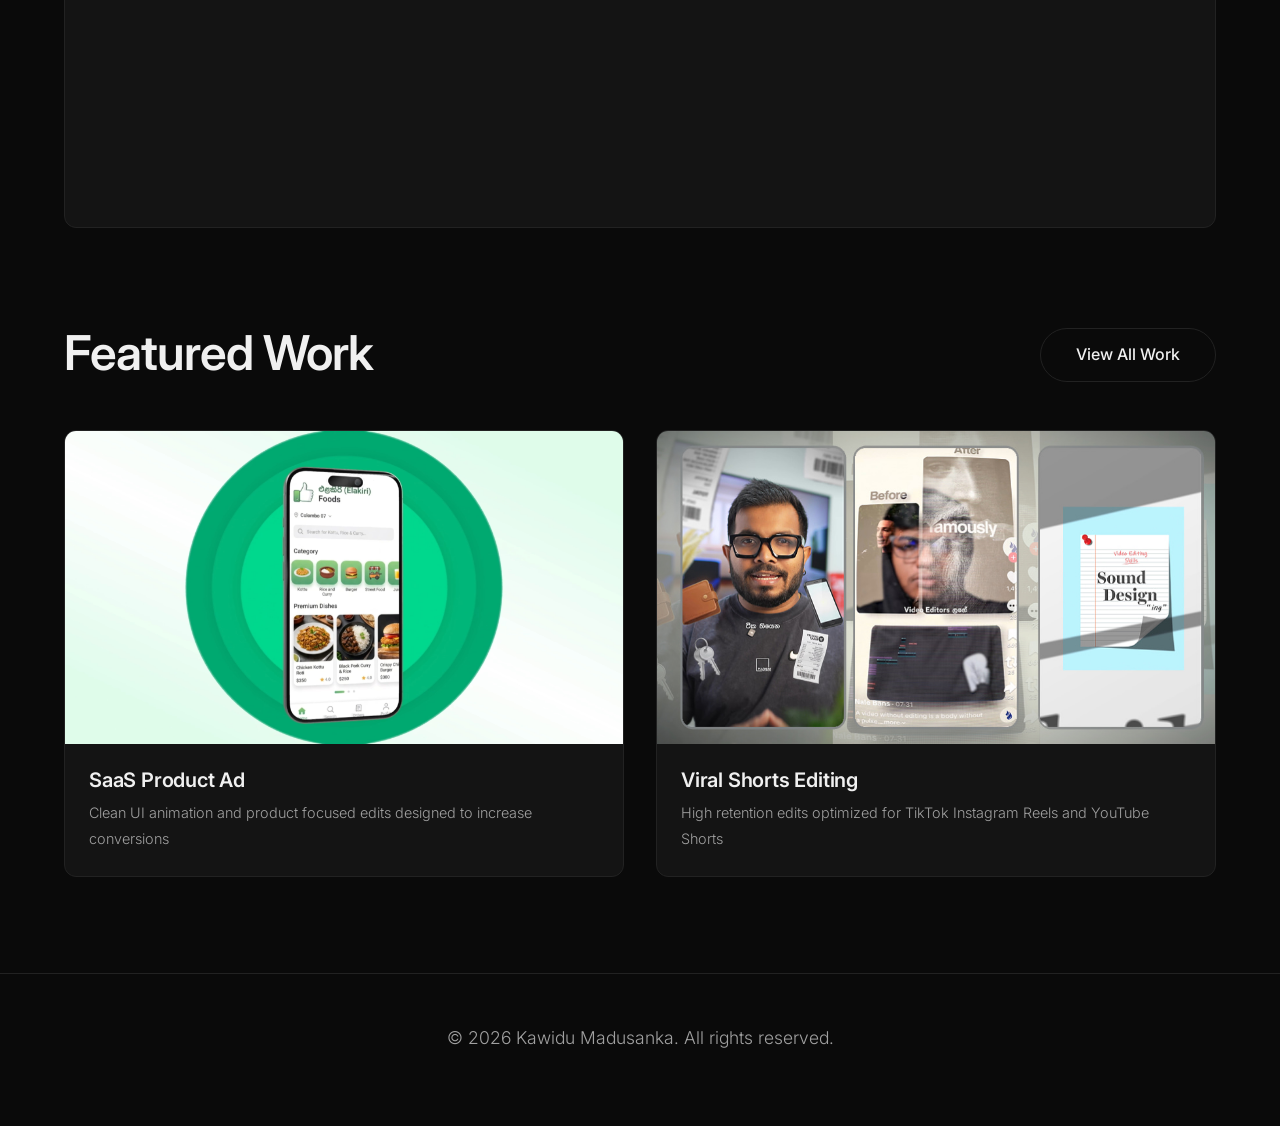
==== commit 2c8b931b: "Add files via upload" ====
--- a/index.html
+++ b/index.html
@@ -17,6 +17,8 @@
     <link href="https://fonts.googleapis.com/css2?family=Inter:wght@300;400;600;800&display=swap" rel="stylesheet">
     <link rel="preload" href="assets/workspace_hero_bg.jpg" as="image">
     <link rel="stylesheet" href="css/style.css">
+    <link rel="icon" type="image/png" href="assets/Tab.png">
+    <link rel="apple-touch-icon" href="assets/Tab.png">
 </head>
 
 <body>
@@ -31,6 +33,7 @@
                 <li><a href="#services" class="nav-item" data-link>Services</a></li>
                 <li><a href="#about" class="nav-item" data-link>About</a></li>
                 <li><a href="#contact" class="nav-item" data-link>Contact</a></li>
+                <li><a href="#client-portal" class="nav-item" data-link>Client Portal</a></li>
             </ul>
         </nav>
         <div class="mobile-menu-btn">
@@ -330,6 +333,31 @@
         </section>
     </template>
 
+    <template id="client-portal-view">
+        <section class="client-portal view-enter" style="min-height: 75vh; display: flex; align-items: center;">
+            <div class="container" style="display: flex; justify-content: center; width: 100%;">
+                <div class="card fade-in-up" style="max-width: 500px; width: 100%;">
+                    <div style="text-align: center; margin-bottom: 2rem;">
+                        <h2 class="section-title" style="margin-bottom: 0.5rem; text-align: center;">Client Portal</h2>
+                        <p style="color: var(--text-secondary, #a0a0a0);">Access your project dashboard</p>
+                    </div>
+                    
+                    <form onsubmit="event.preventDefault();">
+                        <div class="form-group">
+                            <label for="client-id">Client ID</label>
+                            <input type="text" id="client-id" name="client-id" required placeholder="Enter your Client ID">
+                        </div>
+                        <div class="form-group">
+                            <label for="access-code">Access Code</label>
+                            <input type="password" id="access-code" name="access-code" required placeholder="Enter your Access Code">
+                        </div>
+                        <button type="submit" class="btn btn-primary w-full" style="margin-top: 1rem;">Access Dashboard</button>
+                    </form>
+                </div>
+            </div>
+        </section>
+    </template>
+
     <script src="js/script.js"></script>
 </body>
 
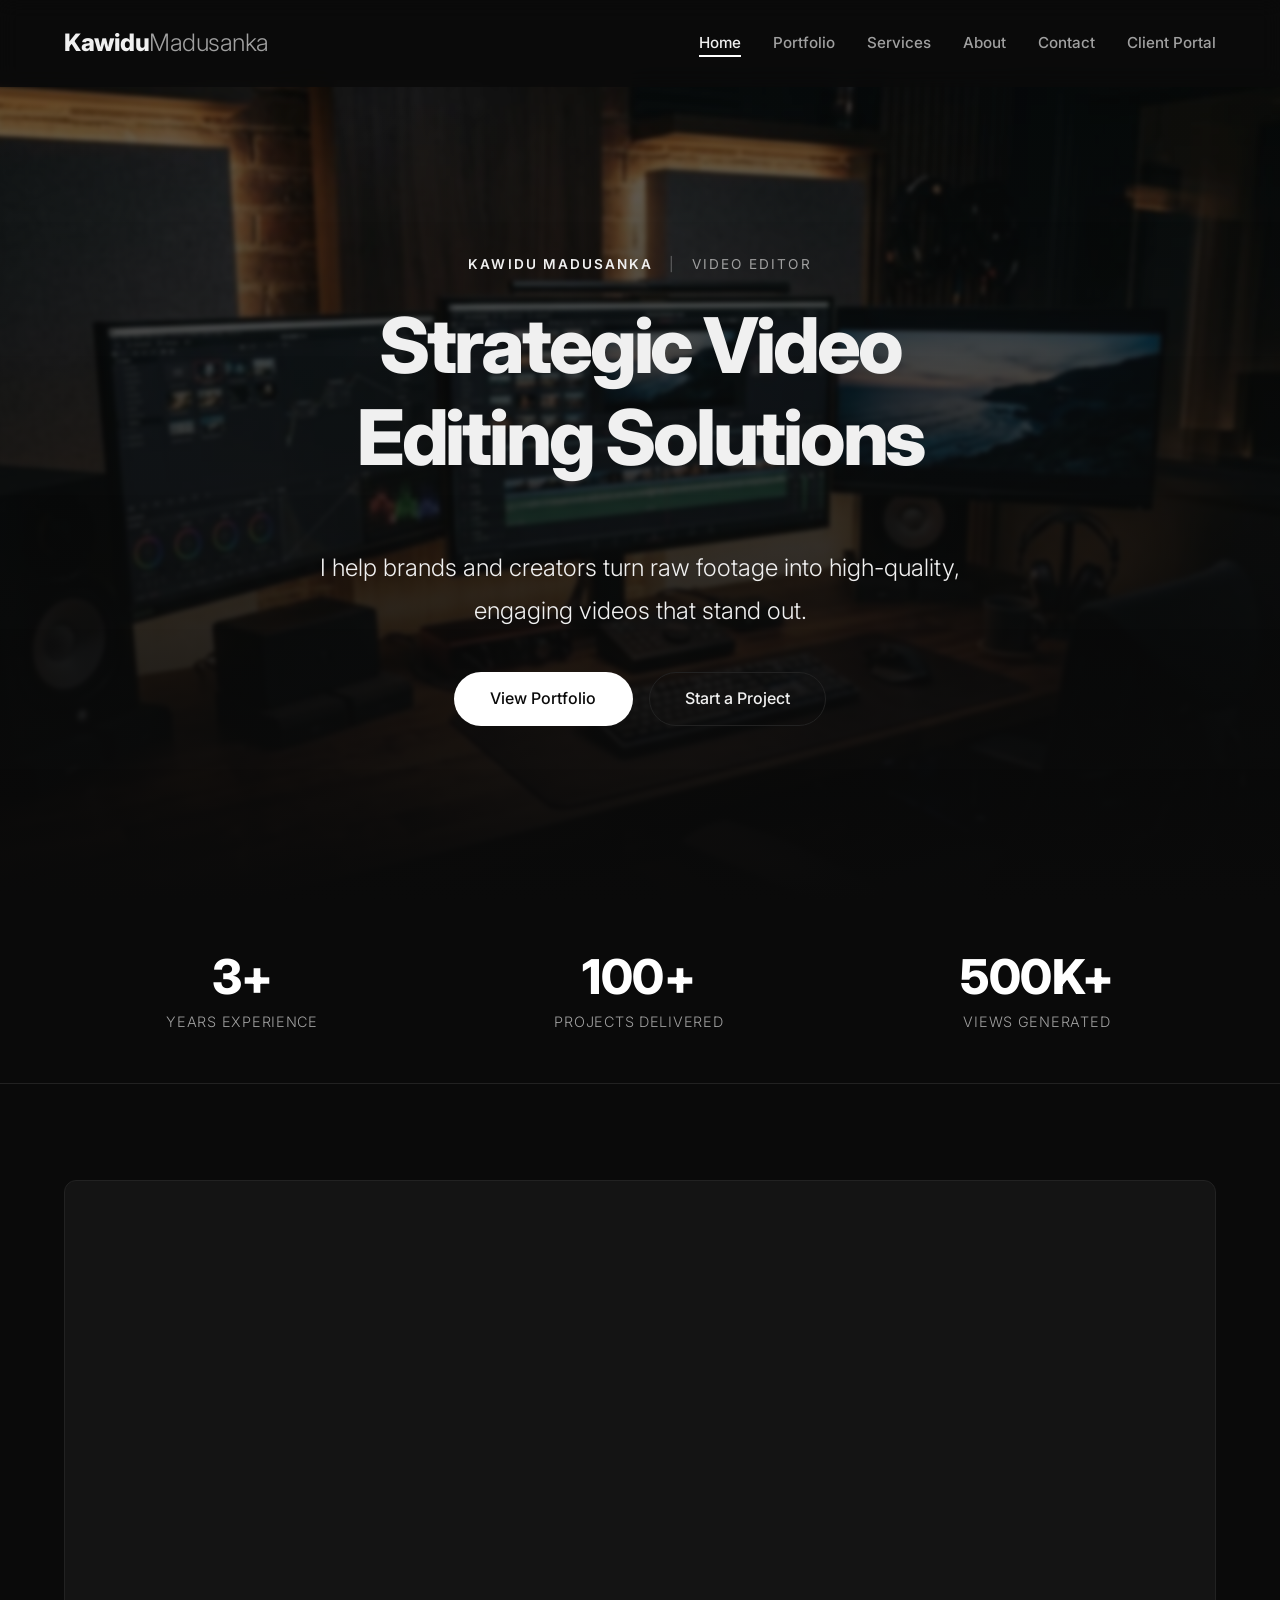
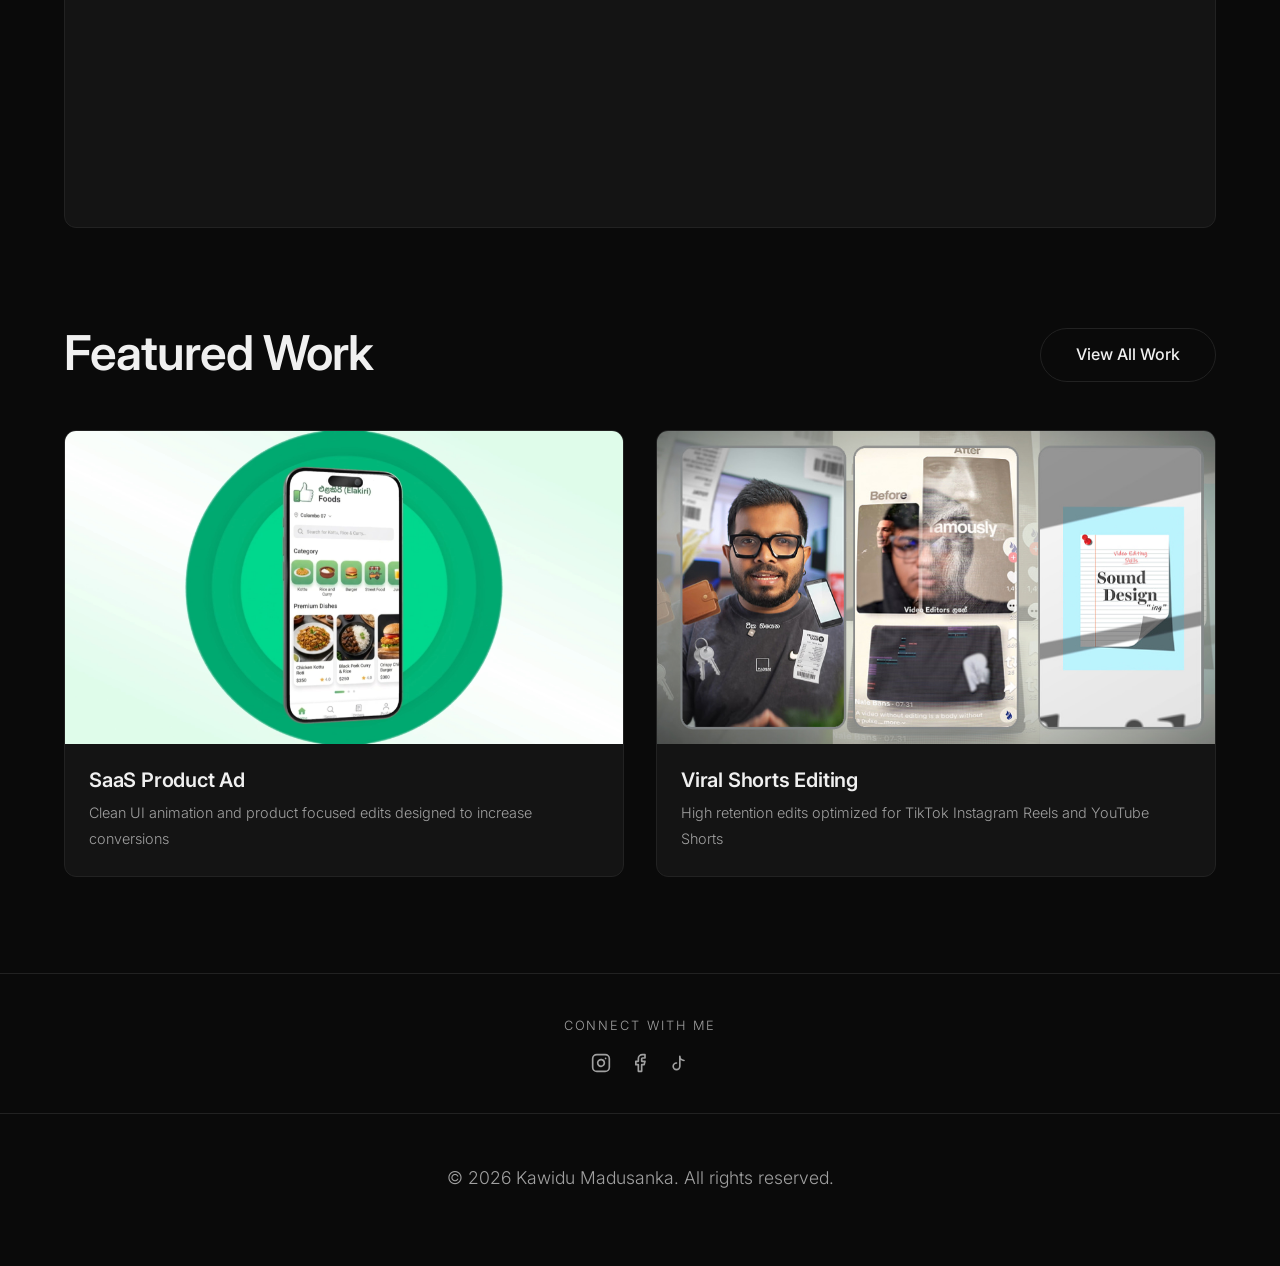
==== commit b4288fbe: "Add files via upload" ====
--- a/index.html
+++ b/index.html
@@ -17,8 +17,8 @@
     <link href="https://fonts.googleapis.com/css2?family=Inter:wght@300;400;600;800&display=swap" rel="stylesheet">
     <link rel="preload" href="assets/workspace_hero_bg.jpg" as="image">
     <link rel="stylesheet" href="css/style.css">
-    <link rel="icon" type="image/png" href="assets/Tab.png">
-    <link rel="apple-touch-icon" href="assets/Tab.png">
+    <link rel="icon" type="image/x-icon" href="assets/Tab.ico">
+    <link rel="apple-touch-icon" href="assets/Tab.ico">
 </head>
 
 <body>
@@ -36,6 +36,7 @@
                 <li><a href="#client-portal" class="nav-item" data-link>Client Portal</a></li>
             </ul>
         </nav>
+
         <div class="mobile-menu-btn">
             <span></span><span></span><span></span>
         </div>
@@ -53,6 +54,21 @@
             <div class="modal-body">
                 <!-- Content injected via JS -->
             </div>
+        </div>
+    </div>
+
+    <div class="social-strip">
+        <p>Connect with me</p>
+        <div class="social-strip-icons">
+            <a href="https://instagram.com/big_boymedia" target="_blank" rel="noopener" class="social-icon" aria-label="Instagram">
+                <svg xmlns="http://www.w3.org/2000/svg" width="20" height="20" viewBox="0 0 24 24" fill="none" stroke="currentColor" stroke-width="2" stroke-linecap="round" stroke-linejoin="round"><rect x="2" y="2" width="20" height="20" rx="5" ry="5"></rect><path d="M16 11.37A4 4 0 1 1 12.63 8 4 4 0 0 1 16 11.37z"></path><line x1="17.5" y1="6.5" x2="17.51" y2="6.5"></line></svg>
+            </a>
+            <a href="https://web.facebook.com/profile.php?id=61574121383724" target="_blank" rel="noopener" class="social-icon" aria-label="Facebook">
+                <svg xmlns="http://www.w3.org/2000/svg" width="20" height="20" viewBox="0 0 24 24" fill="none" stroke="currentColor" stroke-width="2" stroke-linecap="round" stroke-linejoin="round"><path d="M18 2h-3a5 5 0 0 0-5 5v3H7v4h3v8h4v-8h3l1-4h-4V7a1 1 0 0 1 1-1h3z"></path></svg>
+            </a>
+            <a href="https://www.tiktok.com/@kawidu_madusanka" target="_blank" rel="noopener" class="social-icon" aria-label="TikTok">
+                <svg xmlns="http://www.w3.org/2000/svg" width="20" height="20" viewBox="0 0 24 24" fill="none" stroke="currentColor" stroke-width="2" stroke-linecap="round" stroke-linejoin="round"><path d="M9 12a4 4 0 1 0 4 4V4a5 5 0 0 0 5 5"></path></svg>
+            </a>
         </div>
     </div>
 
--- a/css/style.css
+++ b/css/style.css
@@ -264,6 +264,35 @@
     transition: 0.3s;
 }
 
+/* Nav Socials */
+.nav-socials {
+    display: flex;
+    align-items: center;
+    gap: 1.2rem;
+    margin-left: auto;
+    padding-left: 2rem;
+}
+
+.social-icon {
+    color: var(--text-muted);
+    transition: transform var(--transition-smooth), color var(--transition-smooth);
+    display: flex;
+    align-items: center;
+}
+
+.social-icon:hover {
+    color: var(--text-main);
+    transform: scale(1.15);
+}
+
+@media (max-width: 860px) {
+    .nav-socials {
+        margin-left: 0;
+        padding-left: 0;
+        margin-right: 1.5rem;
+    }
+}
+
 /* 
 ===== MAIN APP CONTAINER ===== 
 */
@@ -921,6 +950,35 @@
     outline: none;
     border-color: var(--accent);
     box-shadow: 0 0 0 2px rgba(255, 255, 255, 0.1);
+}
+
+/* Social Strip Above Footer */
+.social-strip {
+    padding: 2.5rem 0;
+    text-align: center;
+    border-top: 1px solid var(--border-color);
+    display: flex;
+    flex-direction: column;
+    align-items: center;
+    gap: 1rem;
+}
+
+.social-strip p {
+    font-size: 0.8rem;
+    text-transform: uppercase;
+    letter-spacing: 0.15em;
+    color: var(--text-muted);
+    margin-bottom: 0;
+}
+
+.social-strip-icons {
+    display: flex;
+    gap: 1.2rem;
+    align-items: center;
+}
+
+.social-strip .social-icon:hover {
+    filter: brightness(1.5);
 }
 
 /* 
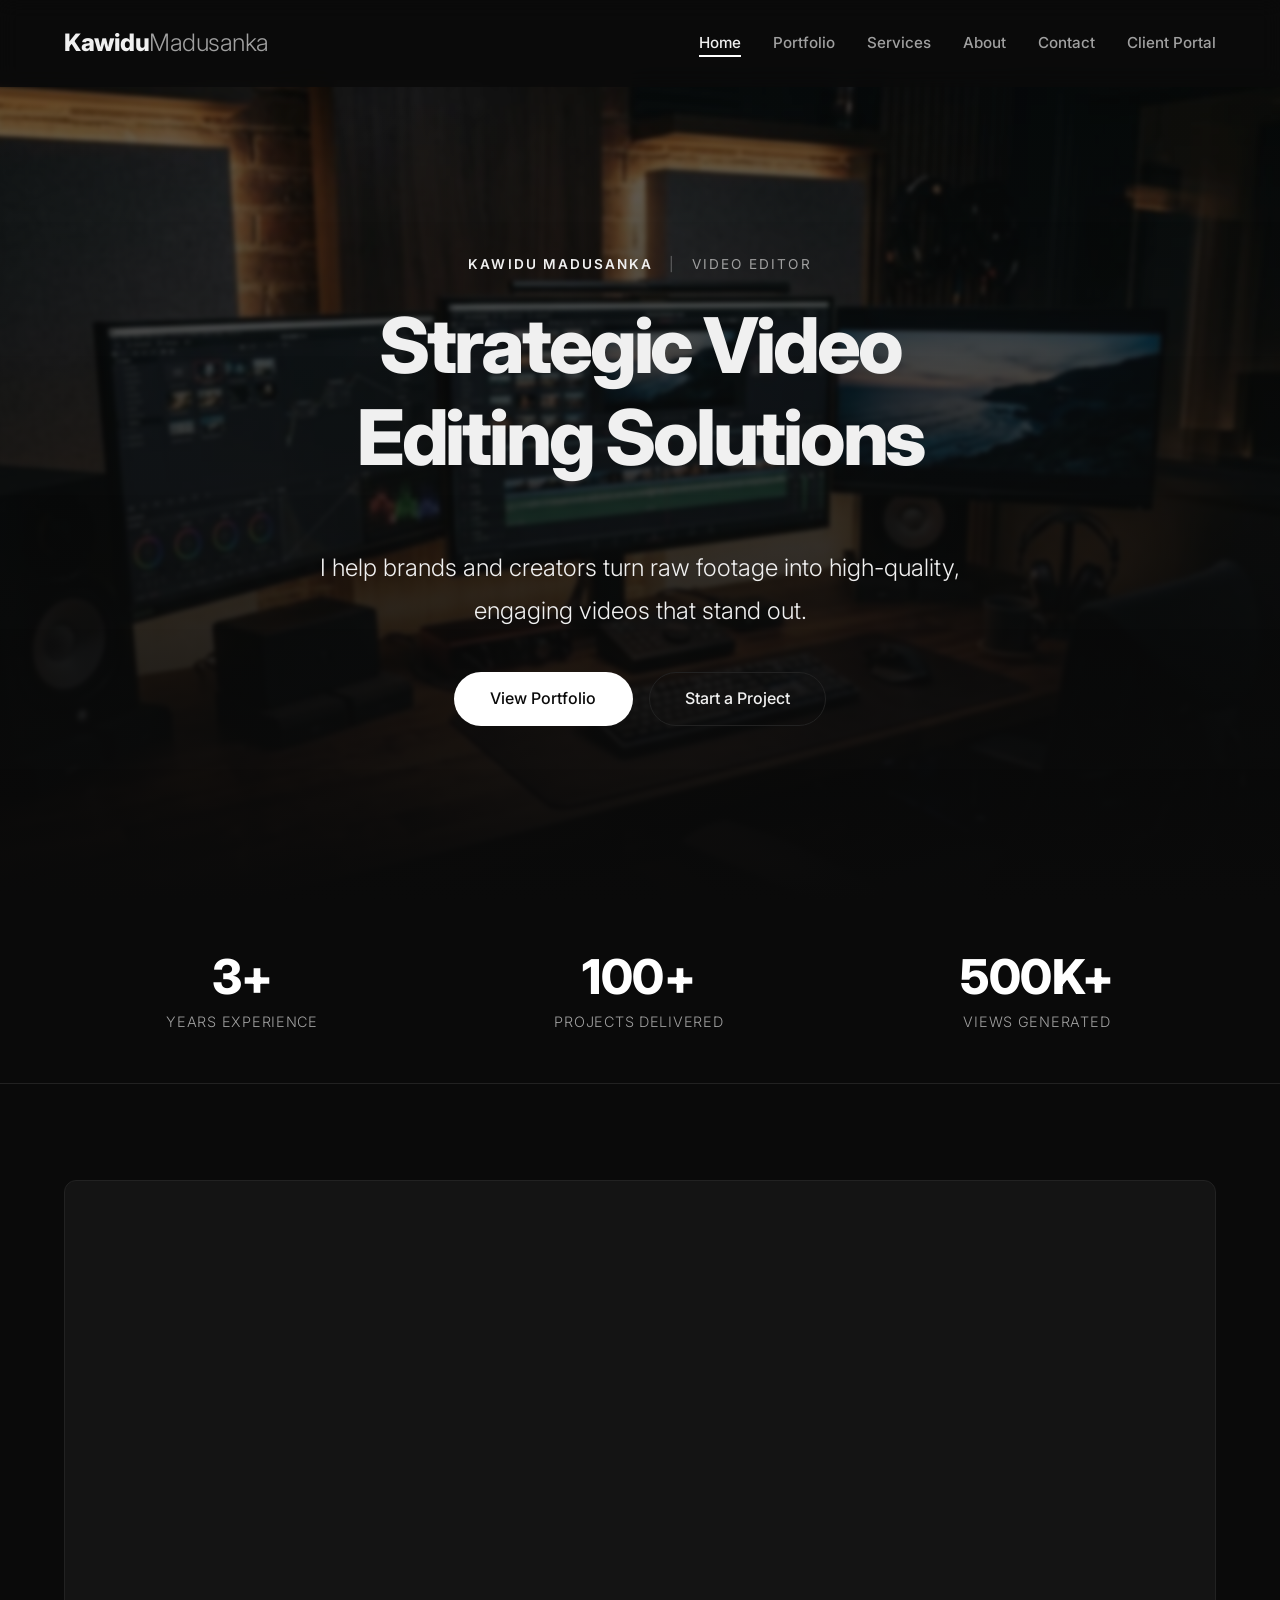
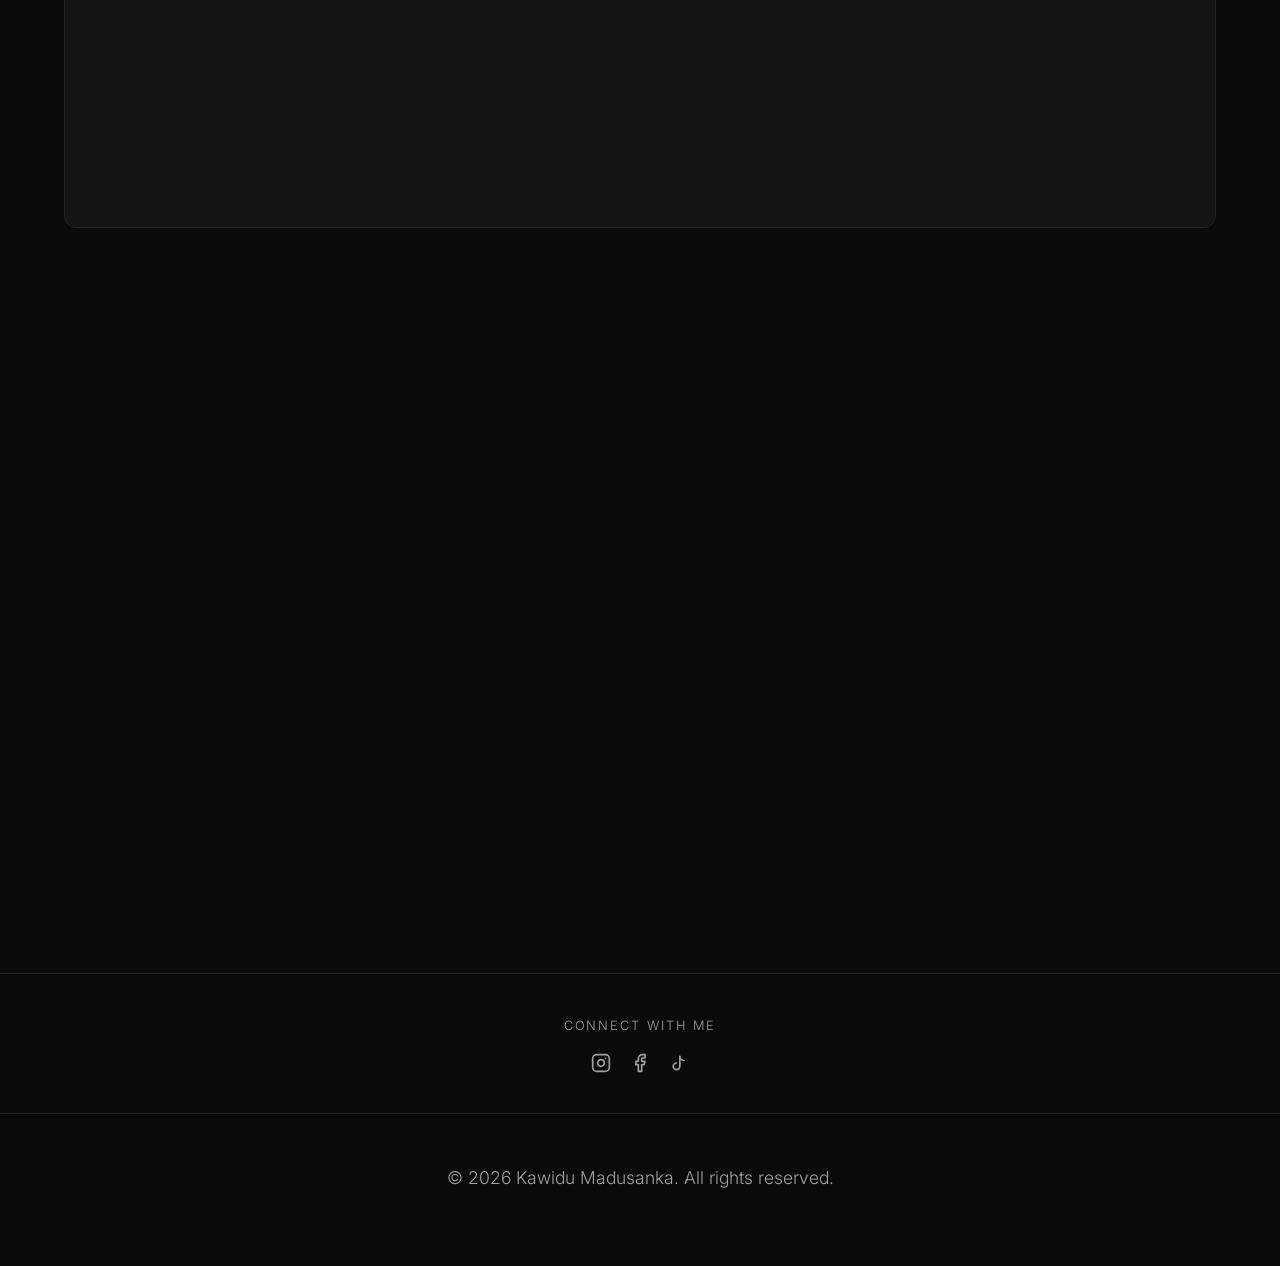
==== commit aea78702: "Add files via upload" ====
--- a/index.html
+++ b/index.html
@@ -365,9 +365,18 @@
                         </div>
                         <div class="form-group">
                             <label for="access-code">Access Code</label>
-                            <input type="password" id="access-code" name="access-code" required placeholder="Enter your Access Code">
-                        </div>
-                        <button type="submit" class="btn btn-primary w-full" style="margin-top: 1rem;">Access Dashboard</button>
+                            <div class="input-wrapper">
+                                <input type="password" id="access-code" name="access-code" required placeholder="Enter your Access Code">
+                                <button type="button" id="toggle-password" class="toggle-password" aria-label="Toggle access code visibility">
+                                    <svg class="eye-icon" xmlns="http://www.w3.org/2000/svg" width="20" height="20" viewBox="0 0 24 24" fill="none" stroke="currentColor" stroke-width="2" stroke-linecap="round" stroke-linejoin="round">
+                                        <path d="M17.94 17.94A10.07 10.07 0 0 1 12 20c-7 0-11-8-11-8a18.45 18.45 0 0 1 5.06-5.94M9.9 4.24A9.12 9.12 0 0 1 12 4c7 0 11 8 11 8a18.5 18.5 0 0 1-2.16 3.19m-6.72-1.07a3 3 0 1 1-4.24-4.24"></path>
+                                        <line x1="1" y1="1" x2="23" y2="23"></line>
+                                    </svg>
+                                </button>
+                            </div>
+                        </div>
+                        <div id="portal-error" style="color: #ff4d4d; font-size: 0.9rem; margin-bottom: 1rem; text-align: center; display: none;"></div>
+                        <button type="submit" class="btn btn-primary w-full">Access Dashboard</button>
                     </form>
                 </div>
             </div>
--- a/css/style.css
+++ b/css/style.css
@@ -950,6 +950,40 @@
     outline: none;
     border-color: var(--accent);
     box-shadow: 0 0 0 2px rgba(255, 255, 255, 0.1);
+}
+
+.input-wrapper {
+    position: relative;
+    display: flex;
+    align-items: center;
+}
+
+.input-wrapper input {
+    padding-right: 3.5rem !important; /* Make room for the eye icon */
+}
+
+.toggle-password {
+    position: absolute;
+    right: 1rem;
+    background: none;
+    border: none;
+    padding: 0;
+    cursor: pointer;
+    color: var(--text-muted);
+    display: flex;
+    align-items: center;
+    justify-content: center;
+    transition: color 0.3s ease;
+    z-index: 5;
+}
+
+.toggle-password:hover {
+    color: var(--accent);
+}
+
+.toggle-password svg {
+    width: 20px;
+    height: 20px;
 }
 
 /* Social Strip Above Footer */
